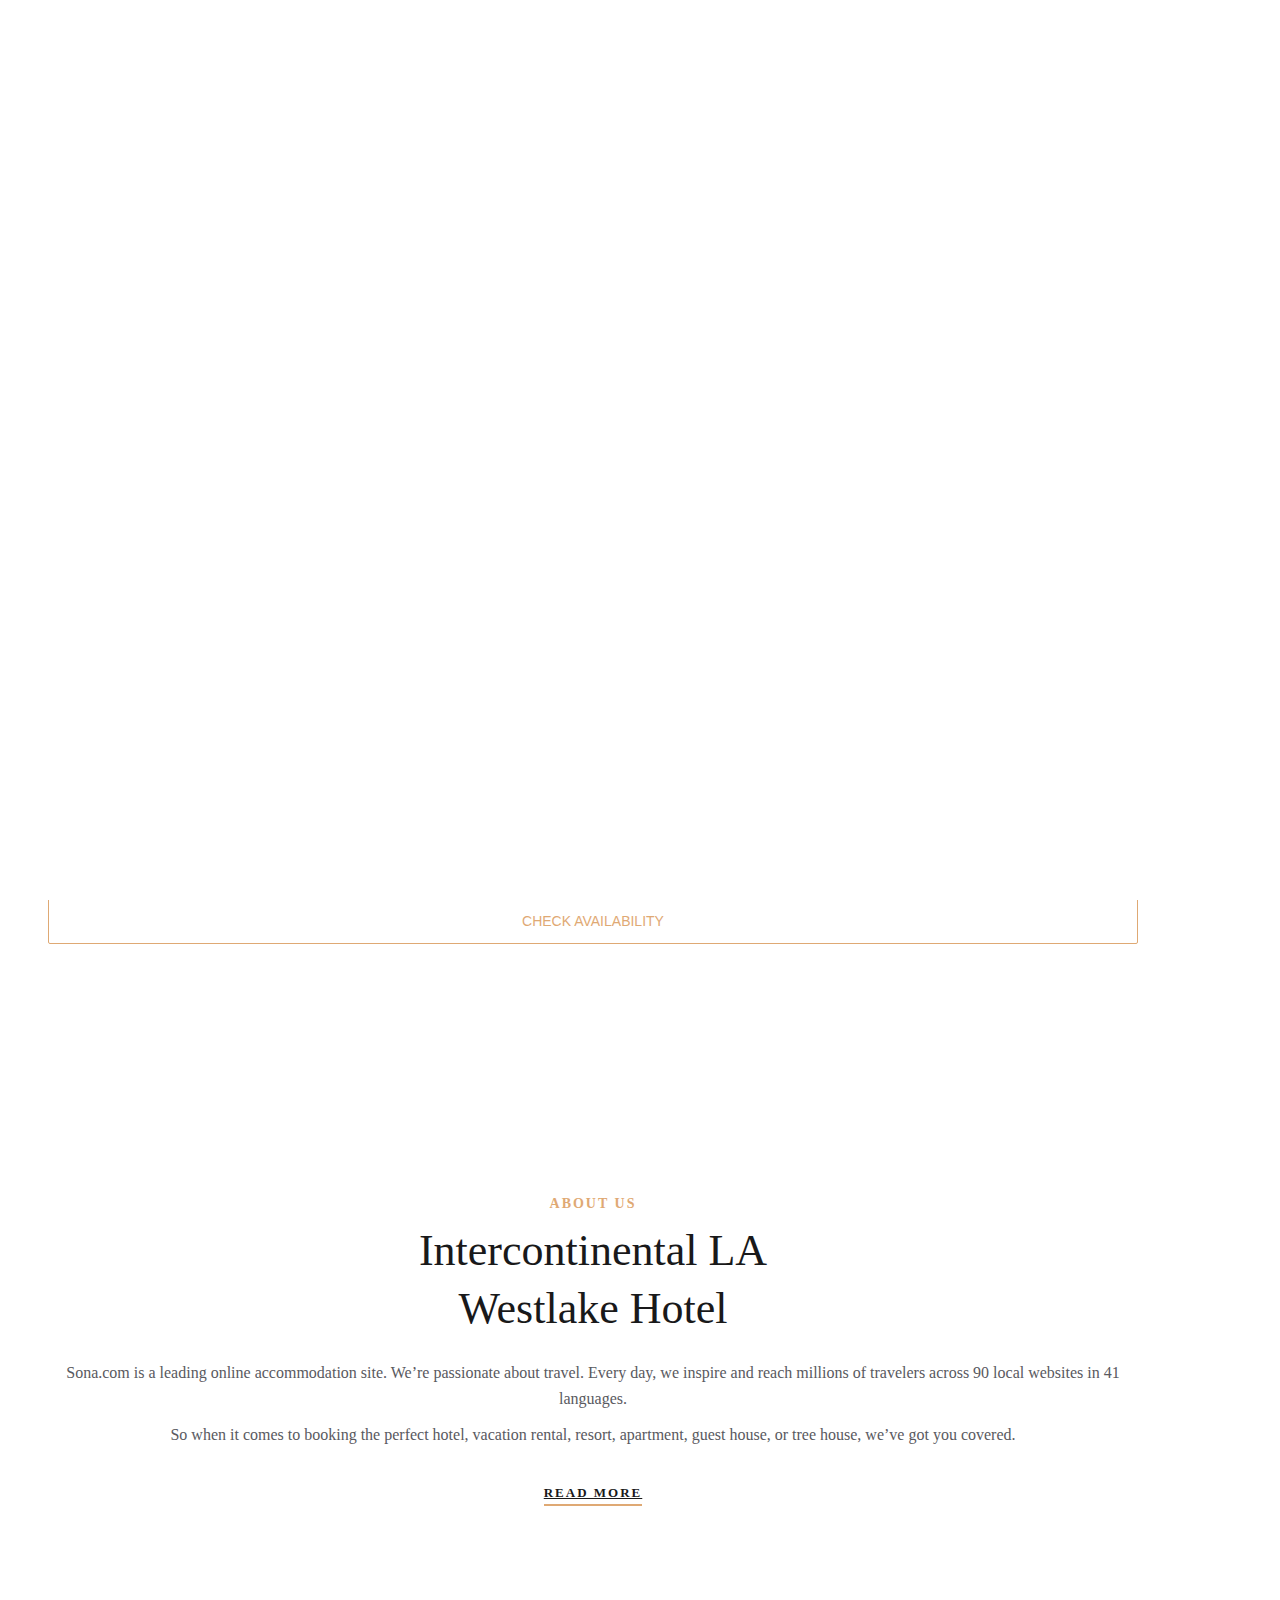
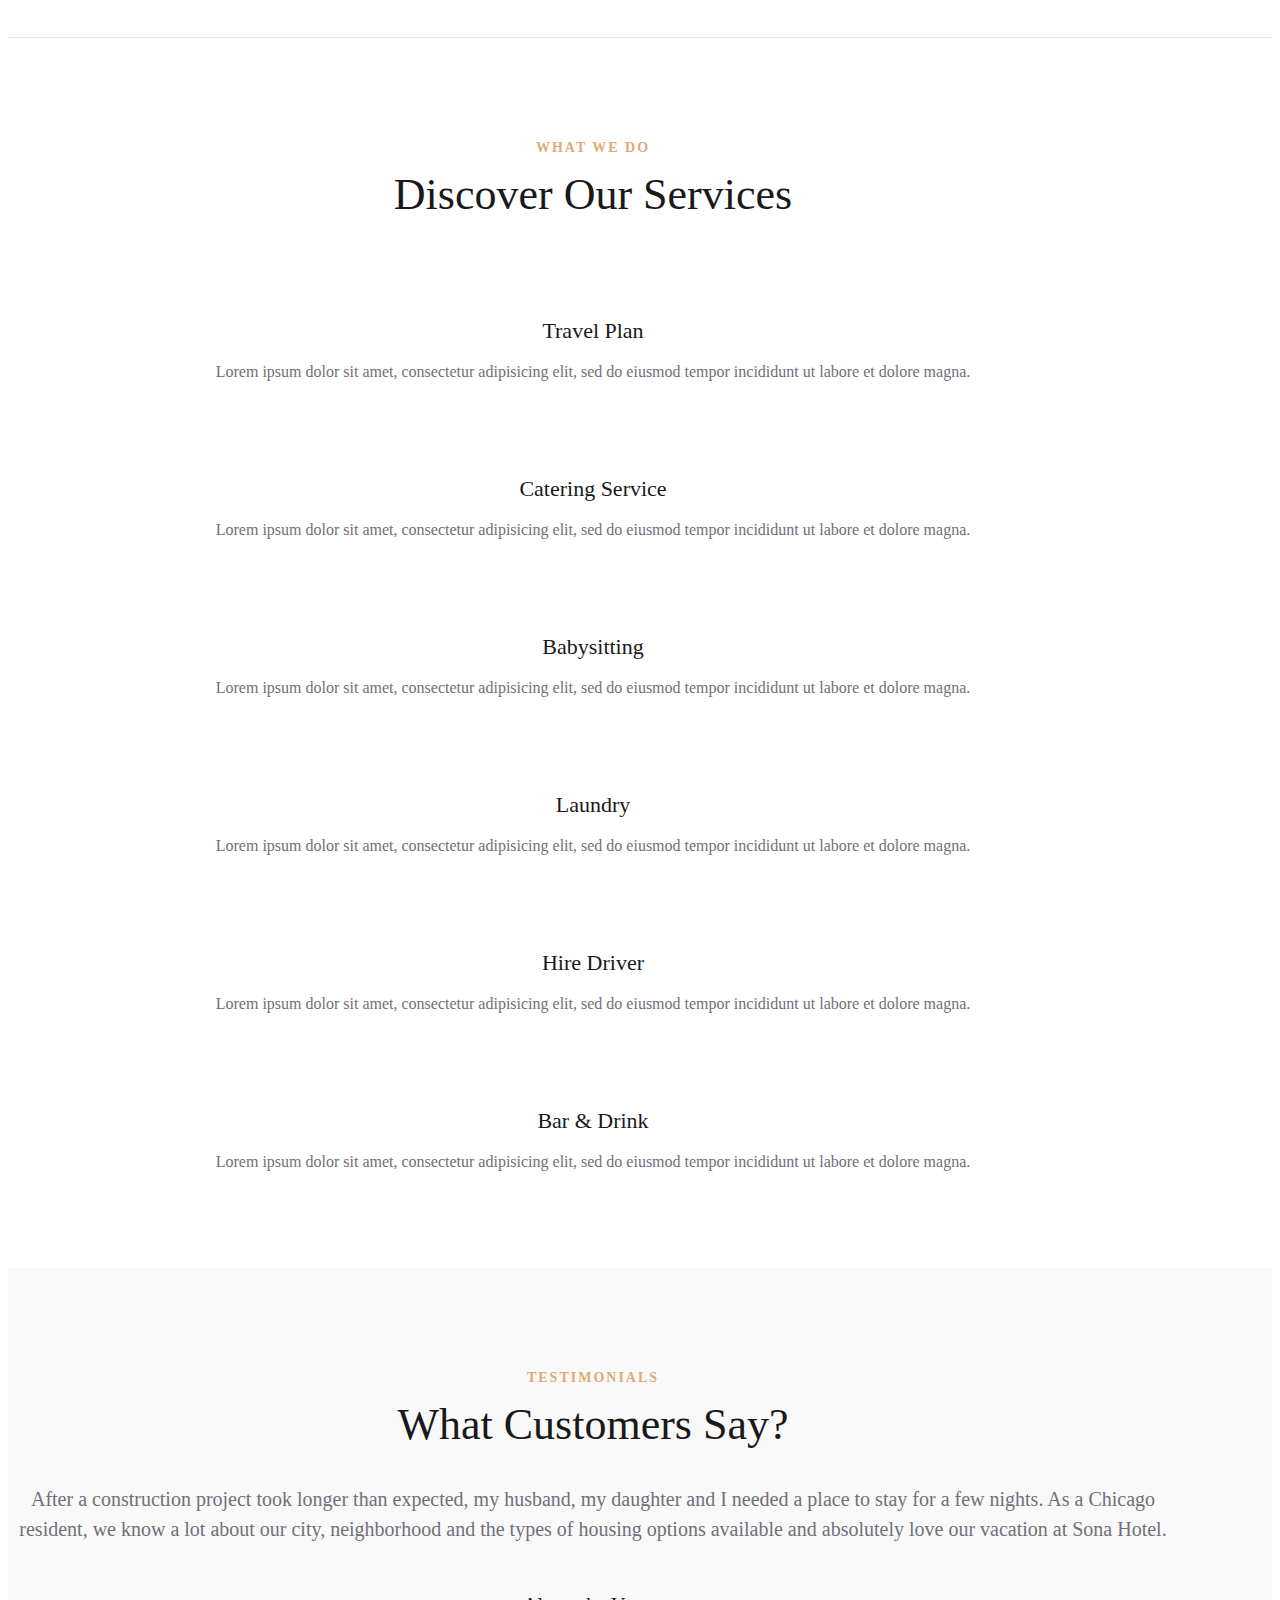
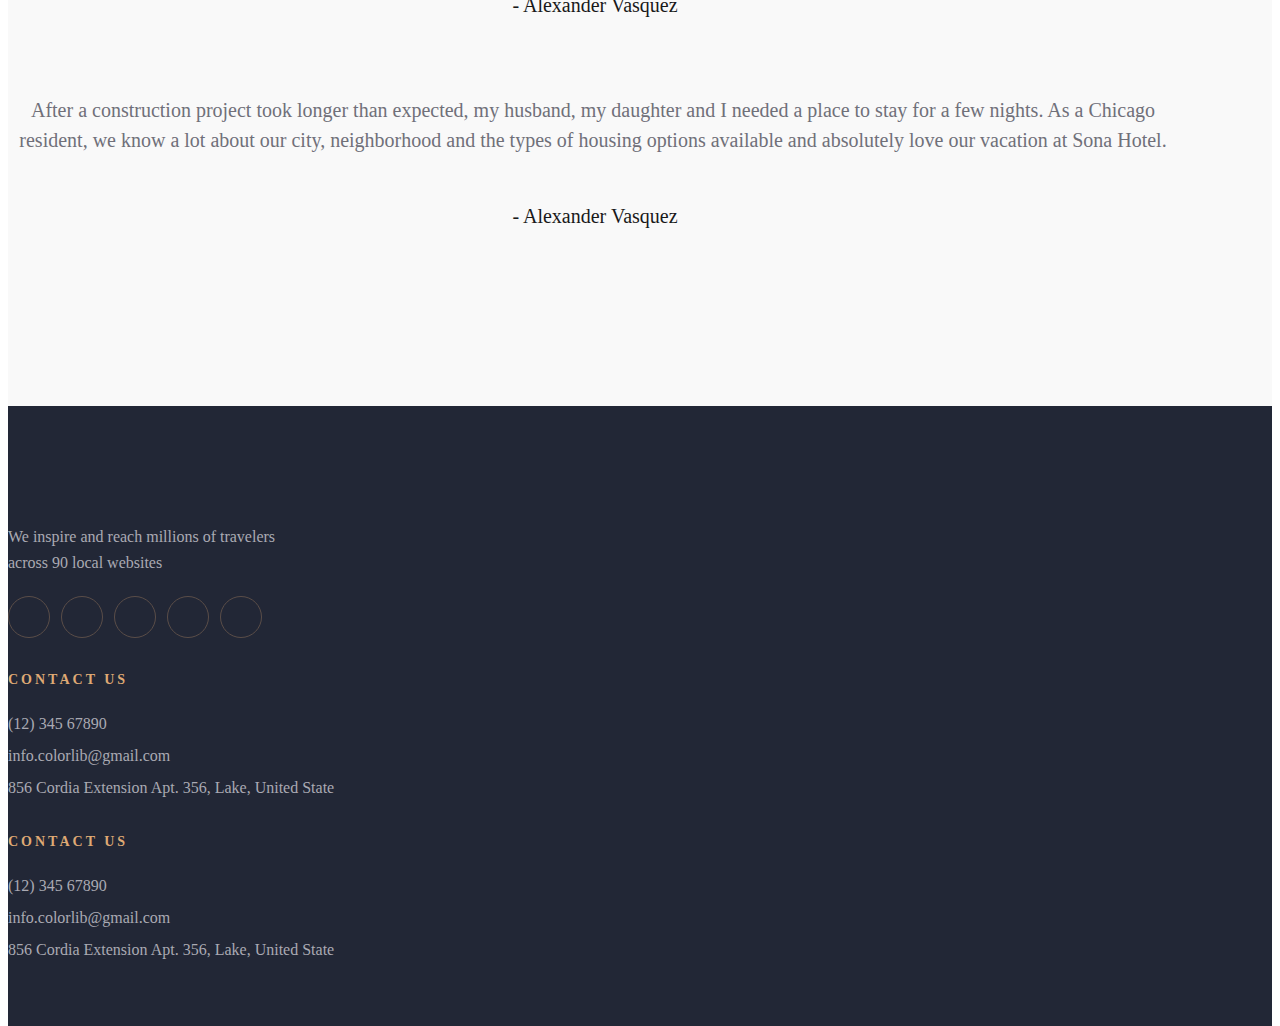
==== index.html @ fc827890 "Avances generales" ====
<!DOCTYPE html>
<html lang="en">

<head>
    <meta charset="UTF-8">
    <meta name="description" content="Sona Template">
    <meta name="keywords" content="Sona, unica, creative, html">
    <meta name="viewport" content="width=device-width, initial-scale=1.0">
    <meta http-equiv="X-UA-Compatible" content="ie=edge">
    <title>Renacer | Hospedaje Holistico</title>

    <!-- Google Font -->
    <link href="https://fonts.googleapis.com/css?family=Lora:400,700&display=swap" rel="stylesheet">
    <link href="https://fonts.googleapis.com/css?family=Cabin:400,500,600,700&display=swap" rel="stylesheet">

    <!-- Css Styles -->
    <link rel="stylesheet" href="css/bootstrap.min.css" type="text/css">
    <link rel="stylesheet" href="css/font-awesome.min.css" type="text/css">
    <link rel="stylesheet" href="css/elegant-icons.css" type="text/css">
    <link rel="stylesheet" href="css/flaticon.css" type="text/css">
    <link rel="stylesheet" href="css/owl.carousel.min.css" type="text/css">
    <link rel="stylesheet" href="css/nice-select.css" type="text/css">
    <link rel="stylesheet" href="css/jquery-ui.min.css" type="text/css">
    <link rel="stylesheet" href="css/magnific-popup.css" type="text/css">
    <link rel="stylesheet" href="css/slicknav.min.css" type="text/css">
    <link rel="stylesheet" href="css/style.css" type="text/css">
</head>

<body>
    <!-- Page Preloder -->
    <div id="preloder">
        <div class="loader"></div>
    </div>

    <!-- Offcanvas Menu Section Begin -->
    <div class="offcanvas-menu-overlay"></div>
    <div class="canvas-open">
        <i class="icon_menu"></i>
    </div>

    <div class="offcanvas-menu-wrapper">
        <nav class="mainmenu mobile-menu">
            <ul>
                <li><a href="./rooms.html">Habitaciones</a>
                    <ul class="dropdown">
                        <li><a href="room-details.html">Tribu 111</a></li>
                        <li><a href="room-details.html">Tandava 222</a></li>
                        <li><a href="room-details.html">Balance 333</a></li>
                        <li><a href="room-details.html">Libertad 444</a></li>
                    </ul>
                </li>
                <li><a href="./actividades.html">Actividades</a></li>
                <li><a href="./preguntas.html">Preguntas Frecuentes</a></li>
                <li><a href="./about-us.html">Sobre Nosotros</a></li>
                <li><a href="./contact.html">Contactanos</a></li>
            </ul>
        </nav>
        <div id="mobile-menu-wrap"></div>
        <div class="top-social">
            <a href="#"><i class="fa fa-facebook"></i></a>
            <a href="#"><i class="fa fa-twitter"></i></a>
            <a href="#"><i class="fa fa-tripadvisor"></i></a>
            <a href="#"><i class="fa fa-instagram"></i></a>
        </div>
    </div>
    <!-- Offcanvas Menu Section End -->

    <!-- Header Section Begin -->
    <header class="header-section">
        <div class="menu-item">
            <div class="container">
                <div class="row">
                    <div class="col-lg-2">
                        <div class="logo">
                            <a href="./index.html">
                                <img src="img/logo.png" alt="">
                            </a>
                        </div>
                    </div>
                    <div class="col-lg-10">
                        <div class="nav-menu">
                            <nav class="mainmenu">
                                <ul>
                                    <li><a href="./rooms.html">Habitaciones</a>
                                        <ul class="dropdown">
                                            <li><a href="room-details.html">Tribu 111</a></li>
                                            <li><a href="room-details.html">Tandava 222</a></li>
                                            <li><a href="room-details.html">Balance 333</a></li>
                                            <li><a href="room-details.html">Libertad 444</a></li>
                                        </ul>
                                    </li>
                                    <li><a href="./actividades.html">Actividades</a></li>
                                    <li><a href="./preguntas.html">Preguntas Frecuentes</a></li>
                                    <li><a href="./about-us.html">Sobre Nosotros</a></li>
                                    <li><a href="./contact.html">Contactanos</a></li>
                                </ul>
                            </nav>
                        </div>
                    </div>
                </div>
            </div>
        </div>
    </header>
    <!-- Header End -->

    <!-- Hero Section Begin -->
    <section class="hero-section">
        <div class="container">
            <div class="row">
                <div class="col-lg-6">
                    <div class="hero-text">
                        <h1>Bienvenidos a Renacer</h1>
                    </div>
                </div>
                <div class="col-xl-4 col-lg-5 offset-xl-2 offset-lg-1">
                    <div class="booking-form">
                        <h3>Booking Your Hotel</h3>
                        <form action="#">
                            <div class="check-date">
                                <label for="date-in">Check In:</label>
                                <input type="text" class="date-input" id="date-in">
                                <i class="icon_calendar"></i>
                            </div>
                            <div class="check-date">
                                <label for="date-out">Check Out:</label>
                                <input type="text" class="date-input" id="date-out">
                                <i class="icon_calendar"></i>
                            </div>
                            <div class="select-option">
                                <label for="guest">Guests:</label>
                                <select id="guest">
                                    <option value="">2 Adults</option>
                                    <option value="">3 Adults</option>
                                </select>
                            </div>
                            <div class="select-option">
                                <label for="room">Room:</label>
                                <select id="room">
                                    <option value="">1 Room</option>
                                    <option value="">2 Room</option>
                                </select>
                            </div>
                            <button type="submit">Check Availability</button>
                        </form>
                    </div>
                </div>
            </div>
        </div>
        <div class="hero-slider owl-carousel">
            <div class="hs-item set-bg" data-setbg="img/hero/hero-1.jpg"></div>
            <div class="hs-item set-bg" data-setbg="img/hero/hero-2.jpg"></div>
            <div class="hs-item set-bg" data-setbg="img/hero/hero-3.jpg"></div>
        </div>
    </section>
    <!-- Hero Section End -->

    <!-- About Us Section Begin -->
    <section class="aboutus-section spad">
        <div class="container">
            <div class="row">
                <div class="col-lg-6">
                    <div class="about-text">
                        <div class="section-title">
                            <span>About Us</span>
                            <h2>Intercontinental LA <br />Westlake Hotel</h2>
                        </div>
                        <p class="f-para">Sona.com is a leading online accommodation site. We’re passionate about
                            travel. Every day, we inspire and reach millions of travelers across 90 local websites in 41
                            languages.</p>
                        <p class="s-para">So when it comes to booking the perfect hotel, vacation rental, resort,
                            apartment, guest house, or tree house, we’ve got you covered.</p>
                        <a href="#" class="primary-btn about-btn">Read More</a>
                    </div>
                </div>
                <div class="col-lg-6">
                    <div class="about-pic">
                        <div class="row">
                            <div class="col-sm-6">
                                <img src="img/about/about-1.jpg" alt="">
                            </div>
                            <div class="col-sm-6">
                                <img src="img/about/about-2.jpg" alt="">
                            </div>
                        </div>
                    </div>
                </div>
            </div>
        </div>
    </section>
    <!-- About Us Section End -->

    <!-- Services Section End -->
    <section class="services-section spad">
        <div class="container">
            <div class="row">
                <div class="col-lg-12">
                    <div class="section-title">
                        <span>What We Do</span>
                        <h2>Discover Our Services</h2>
                    </div>
                </div>
            </div>
            <div class="row">
                <div class="col-lg-4 col-sm-6">
                    <div class="service-item">
                        <i class="flaticon-036-parking"></i>
                        <h4>Travel Plan</h4>
                        <p>Lorem ipsum dolor sit amet, consectetur adipisicing elit, sed do eiusmod tempor incididunt ut
                            labore et dolore magna.</p>
                    </div>
                </div>
                <div class="col-lg-4 col-sm-6">
                    <div class="service-item">
                        <i class="flaticon-033-dinner"></i>
                        <h4>Catering Service</h4>
                        <p>Lorem ipsum dolor sit amet, consectetur adipisicing elit, sed do eiusmod tempor incididunt ut
                            labore et dolore magna.</p>
                    </div>
                </div>
                <div class="col-lg-4 col-sm-6">
                    <div class="service-item">
                        <i class="flaticon-026-bed"></i>
                        <h4>Babysitting</h4>
                        <p>Lorem ipsum dolor sit amet, consectetur adipisicing elit, sed do eiusmod tempor incididunt ut
                            labore et dolore magna.</p>
                    </div>
                </div>
                <div class="col-lg-4 col-sm-6">
                    <div class="service-item">
                        <i class="flaticon-024-towel"></i>
                        <h4>Laundry</h4>
                        <p>Lorem ipsum dolor sit amet, consectetur adipisicing elit, sed do eiusmod tempor incididunt ut
                            labore et dolore magna.</p>
                    </div>
                </div>
                <div class="col-lg-4 col-sm-6">
                    <div class="service-item">
                        <i class="flaticon-044-clock-1"></i>
                        <h4>Hire Driver</h4>
                        <p>Lorem ipsum dolor sit amet, consectetur adipisicing elit, sed do eiusmod tempor incididunt ut
                            labore et dolore magna.</p>
                    </div>
                </div>
                <div class="col-lg-4 col-sm-6">
                    <div class="service-item">
                        <i class="flaticon-012-cocktail"></i>
                        <h4>Bar & Drink</h4>
                        <p>Lorem ipsum dolor sit amet, consectetur adipisicing elit, sed do eiusmod tempor incididunt ut
                            labore et dolore magna.</p>
                    </div>
                </div>
            </div>
        </div>
    </section>
    <!-- Services Section End -->

    <!-- Testimonial Section Begin -->
    <section class="testimonial-section spad">
        <div class="container">
            <div class="row">
                <div class="col-lg-12">
                    <div class="section-title">
                        <span>Testimonials</span>
                        <h2>What Customers Say?</h2>
                    </div>
                </div>
            </div>
            <div class="row">
                <div class="col-lg-8 offset-lg-2">
                    <div class="testimonial-slider owl-carousel">
                        <div class="ts-item">
                            <p>After a construction project took longer than expected, my husband, my daughter and I
                                needed a place to stay for a few nights. As a Chicago resident, we know a lot about our
                                city, neighborhood and the types of housing options available and absolutely love our
                                vacation at Sona Hotel.</p>
                            <div class="ti-author">
                                <div class="rating">
                                    <i class="icon_star"></i>
                                    <i class="icon_star"></i>
                                    <i class="icon_star"></i>
                                    <i class="icon_star"></i>
                                    <i class="icon_star-half_alt"></i>
                                </div>
                                <h5> - Alexander Vasquez</h5>
                            </div>
                            <img src="img/testimonial-logo.png" alt="">
                        </div>
                        <div class="ts-item">
                            <p>After a construction project took longer than expected, my husband, my daughter and I
                                needed a place to stay for a few nights. As a Chicago resident, we know a lot about our
                                city, neighborhood and the types of housing options available and absolutely love our
                                vacation at Sona Hotel.</p>
                            <div class="ti-author">
                                <div class="rating">
                                    <i class="icon_star"></i>
                                    <i class="icon_star"></i>
                                    <i class="icon_star"></i>
                                    <i class="icon_star"></i>
                                    <i class="icon_star-half_alt"></i>
                                </div>
                                <h5> - Alexander Vasquez</h5>
                            </div>
                            <img src="img/testimonial-logo.png" alt="">
                        </div>
                    </div>
                </div>
            </div>
        </div>
    </section>
    <!-- Testimonial Section End -->

    <!-- Footer Section Begin -->
    <footer class="footer-section">
        <div class="container">
            <div class="footer-text">
                <div class="row">
                    <div class="col-lg-4">
                        <div class="ft-about">
                            <div class="logo">
                                <a href="#">
                                    <img src="img/footer-logo.png" alt="">
                                </a>
                            </div>
                            <p>We inspire and reach millions of travelers<br /> across 90 local websites</p>
                            <div class="fa-social">
                                <a href="#"><i class="fa fa-facebook"></i></a>
                                <a href="#"><i class="fa fa-twitter"></i></a>
                                <a href="#"><i class="fa fa-tripadvisor"></i></a>
                                <a href="#"><i class="fa fa-instagram"></i></a>
                                <a href="#"><i class="fa fa-youtube-play"></i></a>
                            </div>
                        </div>
                    </div>
                    <div class="col-lg-3 offset-lg-1">
                        <div class="ft-contact">
                            <h6>Contact Us</h6>
                            <ul>
                                <li>(12) 345 67890</li>
                                <li>info.colorlib@gmail.com</li>
                                <li>856 Cordia Extension Apt. 356, Lake, United State</li>
                            </ul>
                        </div>
                    </div>
                    <div class="col-lg-3 offset-lg-1">
                        <div class="ft-contact">
                            <h6>Contact Us</h6>
                            <ul>
                                <li>(12) 345 67890</li>
                                <li>info.colorlib@gmail.com</li>
                                <li>856 Cordia Extension Apt. 356, Lake, United State</li>
                            </ul>
                        </div>
                    </div>
                </div>
            </div>
        </div>
    </footer>
    <!-- Footer Section End -->

    <!-- Search model Begin -->
    <div class="search-model">
        <div class="h-100 d-flex align-items-center justify-content-center">
            <div class="search-close-switch"><i class="icon_close"></i></div>
            <form class="search-model-form">
                <input type="text" id="search-input" placeholder="Search here.....">
            </form>
        </div>
    </div>
    <!-- Search model end -->

    <!-- Js Plugins -->
    <script src="js/jquery-3.3.1.min.js"></script>
    <script src="js/bootstrap.min.js"></script>
    <script src="js/jquery.magnific-popup.min.js"></script>
    <script src="js/jquery.nice-select.min.js"></script>
    <script src="js/jquery-ui.min.js"></script>
    <script src="js/jquery.slicknav.js"></script>
    <script src="js/owl.carousel.min.js"></script>
    <script src="js/main.js"></script>
</body>
---- css/nice-select.css ----
.nice-select {
  -webkit-tap-highlight-color: transparent;
  background-color: #fff;
  border-radius: 5px;
  border: solid 1px #e8e8e8;
  box-sizing: border-box;
  clear: both;
  cursor: pointer;
  display: block;
  float: left;
	font-family: "Libre Baskerville", serif;
	font-style: normal; 
  font-size: 14px;
  font-weight: normal;
  height: 42px;
  line-height: 40px;
  outline: none;
  padding-left: 18px;
  padding-right: 30px;
  position: relative;
  text-align: left !important;
  -webkit-transition: all 0.2s ease-in-out;
  transition: all 0.2s ease-in-out;
  -webkit-user-select: none;
     -moz-user-select: none;
      -ms-user-select: none;
          user-select: none;
  white-space: nowrap;
  width: auto; }
  .nice-select:hover {
    border-color: #dbdbdb; }
  .nice-select:active, .nice-select.open, .nice-select:focus {
    border-color: #999; }
  .nice-select:after {
    border-bottom: 2px solid #999;
    border-right: 2px solid #999;
    content: '';
    display: block;
    height: 5px;
    margin-top: -4px;
    pointer-events: none;
    position: absolute;
    right: 12px;
    top: 50%;
    -webkit-transform-origin: 66% 66%;
        -ms-transform-origin: 66% 66%;
            transform-origin: 66% 66%;
    -webkit-transform: rotate(45deg);
        -ms-transform: rotate(45deg);
            transform: rotate(45deg);
    -webkit-transition: all 0.15s ease-in-out;
    transition: all 0.15s ease-in-out;
    width: 5px; }
  .nice-select.open:after {
    -webkit-transform: rotate(-135deg);
        -ms-transform: rotate(-135deg);
            transform: rotate(-135deg); }
  .nice-select.open .list {
    opacity: 1;
    pointer-events: auto;
    -webkit-transform: scale(1) translateY(0);
        -ms-transform: scale(1) translateY(0);
            transform: scale(1) translateY(0); }
  .nice-select.disabled {
    border-color: #ededed;
    color: #999;
    pointer-events: none; }
    .nice-select.disabled:after {
      border-color: #cccccc; }
  .nice-select.wide {
    width: 100%; }
    .nice-select.wide .list {
      left: 0 !important;
      right: 0 !important; }
  .nice-select.right {
    float: right; }
    .nice-select.right .list {
      left: auto;
      right: 0; }
  .nice-select.small {
    font-size: 12px;
    height: 36px;
    line-height: 34px; }
    .nice-select.small:after {
      height: 4px;
      width: 4px; }
    .nice-select.small .option {
      line-height: 34px;
      min-height: 34px; }
  .nice-select .list {
    background-color: #fff;
    border-radius: 5px;
    box-shadow: 0 0 0 1px rgba(68, 68, 68, 0.11);
    box-sizing: border-box;
    margin-top: 4px;
    opacity: 0;
    overflow: hidden;
    padding: 0;
    pointer-events: none;
    position: absolute;
    top: 100%;
    left: 0;
    -webkit-transform-origin: 50% 0;
        -ms-transform-origin: 50% 0;
            transform-origin: 50% 0;
    -webkit-transform: scale(0.75) translateY(-21px);
        -ms-transform: scale(0.75) translateY(-21px);
            transform: scale(0.75) translateY(-21px);
    -webkit-transition: all 0.2s cubic-bezier(0.5, 0, 0, 1.25), opacity 0.15s ease-out;
    transition: all 0.2s cubic-bezier(0.5, 0, 0, 1.25), opacity 0.15s ease-out;
    z-index: 9; }
    .nice-select .list:hover .option:not(:hover) {
      background-color: transparent !important; }
  .nice-select .option {
    cursor: pointer;
    font-weight: 400;
    line-height: 40px;
    list-style: none;
    min-height: 40px;
    outline: none;
    padding-left: 18px;
    padding-right: 29px;
    text-align: left;
    -webkit-transition: all 0.2s;
    transition: all 0.2s; }
    .nice-select .option:hover, .nice-select .option.focus, .nice-select .option.selected.focus {
      background-color: #f6f6f6; }
    .nice-select .option.selected {
      font-weight: bold; }
    .nice-select .option.disabled {
      background-color: transparent;
      color: #999;
      cursor: default; }

.no-csspointerevents .nice-select .list {
  display: none; }

.no-csspointerevents .nice-select.open .list {
  display: block; }
---- css/style.css ----
/******************************************************************
  Template Name: Sona
  Description: Sona Hotel Html Template
  Author: Colorlib
  Author URI: https://colorlib.com
  Version: 1.0
  Created: Colorlib
******************************************************************/

/*------------------------------------------------------------------
[Table of contents]

1.  Template default CSS
	1.1	Variables
	1.2	Mixins
	1.3	Flexbox
	1.4	Reset
2.  Helper Css
3.  Header Section
4.  Hero Section
5.  About Section
6.  Services Section
7.  Testimonial Section
8.  Blog Section
9.  Contact
10.  Footer Style

-------------------------------------------------------------------*/

/*----------------------------------------*/

/* Template default CSS
/*----------------------------------------*/

html, body {
	height: 100%;
	font-family: "Libre Baskerville", serif;
	font-style: normal;
	/*background-color: #e5d1b7;*/
}

h1, h2, h3, h4, h5, h6 {
	margin: 0;
	color: #111111;
	font-weight: 400;
	font-family: "Libre Baskerville", serif;
	font-style: normal;
}
h1 {
	font-size: 70px;
}
h2 {
	font-size: 36px;
}
h3 {
	font-size: 30px;
}
h4 {
	font-size: 24px;
}
h5 {
	font-size: 18px;
}
h6 {
	font-size: 16px;
}
p {
	font-size: 16px;
	font-family: "Libre Baskerville", serif;
	font-style: normal;
	color: #6b6b6b;
	font-weight: 400;
	line-height: 26px;
	margin: 0 0 15px 0;
}
img {
	max-width: 100%;
}
input:focus, select:focus, button:focus, textarea:focus {
	outline: none;
}
a:hover, a:focus {
	text-decoration: none;
	outline: none;
	color: #fff;
}
ul, ol {
	padding: 0;
	margin: 0;
}
/*---------------------
  Helper CSS
-----------------------*/

.section-title {
	text-align: center;
	margin-bottom: 22px;
}
.section-title span {
	font-size: 14px;
	color: #dfa974;
	font-weight: 700;
	text-transform: uppercase;
	letter-spacing: 2px;
}
.section-title h2 {
	font-size: 44px;
	color: #19191a;
	line-height: 58px;
	margin-top: 10px;
}
.set-bg {
	background-repeat: no-repeat;
	background-size: cover;
	background-position: top center;
}
.spad {
	padding-top: 100px;
	padding-bottom: 100px;
}
.spad-2 {
	padding-top: 50px;
	padding-bottom: 70px;
}
.text-white h1, .text-white h2, .text-white h3, .text-white h4, .text-white h5, .text-white h6, .text-white p, .text-white span, .text-white li, .text-white a {
	color: #fff;
}
/* buttons */

.primary-btn {
	display: inline-block;
	font-size: 13px;
	color: #ffffff;
	text-transform: uppercase;
	letter-spacing: 2px;
	font-weight: 700;
	position: relative;
}
.primary-btn:after {
	position: absolute;
	left: 0;
	bottom: -5px;
	width: 100%;
	height: 2px;
	background: #dfa974;
	content: "";
}
/* Preloder */

#preloder {
	position: fixed;
	width: 100%;
	height: 100%;
	top: 0;
	left: 0;
	z-index: 999999;
	background: #ffffff;
}
.loader {
	width: 40px;
	height: 40px;
	position: absolute;
	top: 50%;
	left: 50%;
	margin-top: -13px;
	margin-left: -13px;
	border-radius: 60px;
	animation: loader 0.8s linear infinite;
	-webkit-animation: loader 0.8s linear infinite;
}
@keyframes loader {
	0% {
		-webkit-transform: rotate(0deg);
		transform: rotate(0deg);
		border: 4px solid #f44336;
		border-left-color: transparent;
	}
	50% {
		-webkit-transform: rotate(180deg);
		transform: rotate(180deg);
		border: 4px solid #673ab7;
		border-left-color: transparent;
	}
	100% {
		-webkit-transform: rotate(360deg);
		transform: rotate(360deg);
		border: 4px solid #f44336;
		border-left-color: transparent;
	}
}
@-webkit-keyframes loader {
	0% {
		-webkit-transform: rotate(0deg);
		border: 4px solid #f44336;
		border-left-color: transparent;
	}
	50% {
		-webkit-transform: rotate(180deg);
		border: 4px solid #673ab7;
		border-left-color: transparent;
	}
	100% {
		-webkit-transform: rotate(360deg);
		border: 4px solid #f44336;
		border-left-color: transparent;
	}
}
.spacial-controls {
	position: fixed;
	width: 111px;
	height: 91px;
	top: 0;
	right: 0;
	z-index: 999;
}
.spacial-controls .search-switch {
	display: block;
	height: 100%;
	padding-top: 30px;
	background: #323232;
	text-align: center;
	cursor: pointer;
}
.search-model {
	display: none;
	position: fixed;
	width: 100%;
	height: 100%;
	left: 0;
	top: 0;
	background: #000;
	z-index: 99999;
}
.search-model-form {
	padding: 0 15px;
}
.search-model-form input {
	width: 500px;
	font-size: 40px;
	border: none;
	border-bottom: 2px solid #333;
	background: none;
	color: #999;
}
.search-close-switch {
	position: absolute;
	width: 50px;
	height: 50px;
	background: #333;
	color: #fff;
	text-align: center;
	border-radius: 50%;
	font-size: 28px;
	line-height: 28px;
	top: 30px;
	cursor: pointer;
	display: -webkit-box;
	display: -ms-flexbox;
	display: flex;
	-webkit-box-align: center;
	-ms-flex-align: center;
	align-items: center;
	-webkit-box-pack: center;
	-ms-flex-pack: center;
	justify-content: center;
}
/*---------------------
  Header
-----------------------*/

.header-section.header-normal .menu-item {
	-webkit-box-shadow: 0px 12px 15px rgba(36, 11, 12, 0.05);
	box-shadow: 0px 12px 15px rgba(36, 11, 12, 0.05);
}
.top-nav {
	border-bottom: 1px solid #e5e5e5;
}
.top-nav .tn-left li {
	list-style: none;
	display: inline-block;
	font-size: 16px;
	color: #19191a;
	font-weight: 500;
	padding: 14px 0 12px;
	margin-right: 64px;
	position: relative;
}
.top-nav .tn-left li:after {
	position: absolute;
	right: -32px;
	top: 0;
	width: 1px;
	height: 100%;
	background: #e5e5e5;
	content: "";
}
.top-nav .tn-left li:last-child {
	margin-right: 0;
}
.top-nav .tn-left li:last-child:after {
	display: none;
}
.top-nav .tn-left li i {
	color: #dfa974;
	margin-right: 4px;
}
.top-nav .tn-right {
	text-align: right;
}
.top-nav .tn-right .top-social {
	display: inline-block;
	margin-right: 35px;
	padding: 13px 0;
}
.top-nav .tn-right .top-social a {
	display: inline-block;
	font-size: 16px;
	color: #19191a;
	margin-left: 15px;
}
.top-nav .tn-right .bk-btn {
	display: inline-block;
	font-size: 13px;
	font-weight: 700;
	padding: 16px 28px 15px;
	background: #dfa974;
	color: #ffffff;
	text-transform: uppercase;
	letter-spacing: 2px;
}
.top-nav .tn-right .language-option {
	display: inline-block;
	margin-left: 30px;
	cursor: pointer;
	padding: 13px 0px 11px;
	position: relative;
}
.top-nav .tn-right .language-option:hover .flag-dropdown {
	top: 40px;
	opacity: 1;
	visibility: visible;
}
.top-nav .tn-right .language-option img {
	height: 26px;
	width: 26px;
	border-radius: 50%;
	margin-right: 10px;
}
.top-nav .tn-right .language-option span {
	font-size: 16px;
	color: #19191a;
	text-transform: uppercase;
	font-weight: 500;
}
.top-nav .tn-right .language-option .flag-dropdown {
	position: absolute;
	left: 0;
	top: 60px;
	width: 100px;
	background: #ffffff;
	display: block;
	padding: 10px 15px;
	-webkit-box-shadow: 0px 9px 10px rgba(25, 25, 26, 0.2);
	box-shadow: 0px 9px 10px rgba(25, 25, 26, 0.2);
	opacity: 0;
	visibility: hidden;
	-webkit-transition: all 0.3s;
	-o-transition: all 0.3s;
	transition: all 0.3s;
	z-index: 99;
}
.top-nav .tn-right .language-option .flag-dropdown ul li {
	list-style: none;
	text-align: left;
}
.top-nav .tn-right .language-option .flag-dropdown ul li a {
	font-size: 14px;
	text-transform: uppercase;
	font-weight: 500;
	color: #19191a;
	-webkit-transition: all 0.3s;
	-o-transition: all 0.3s;
	transition: all 0.3s;
}
.top-nav .tn-right .language-option .flag-dropdown ul li a:hover {
	color: #dfa974;
}
.menu-item {
	position: relative;
	z-index: 9;
}
.menu-item .logo {
	padding: 25px 0;
}
.menu-item .logo a {
	display: inline-block;
}
.menu-item .nav-menu {
	text-align: right;
}
.menu-item .nav-menu .mainmenu {
	display: inline-block;
}
.menu-item .nav-menu .mainmenu li {
	list-style: none;
	display: inline-block;
	position: relative;
	z-index: 1;
}
.menu-item .nav-menu .mainmenu li.active a:after {
	opacity: 1;
}
.menu-item .nav-menu .mainmenu li:hover>a:after {
	opacity: 1;
}
.menu-item .nav-menu .mainmenu li:hover .dropdown {
	top: 77px;
	opacity: 1;
	visibility: visible;
}
.menu-item .nav-menu .mainmenu li a {
	font-size: 16px;
	color: #19191a;
	margin-right: 42px;
	font-weight: 500;
	display: inline-block;
	padding: 27px 0;
	position: relative;
	-webkit-transition: all 0.3s;
	-o-transition: all 0.3s;
	transition: all 0.3s;
}
.menu-item .nav-menu .mainmenu li a:after {
	position: absolute;
	left: 0;
	top: 52px;
	width: 100%;
	height: 2px;
	background: #dfa974;
	content: "";
	opacity: 0;
	-webkit-transition: all 0.3s;
	-o-transition: all 0.3s;
	transition: all 0.3s;
}
.menu-item .nav-menu .mainmenu li .dropdown {
	position: absolute;
	left: 0;
	top: 97px;
	width: 180px;
	background: #ffffff;
	z-index: 9;
	opacity: 0;
	visibility: hidden;
	-webkit-transition: all 0.3s;
	-o-transition: all 0.3s;
	transition: all 0.3s;
	-webkit-box-shadow: 0px 9px 15px rgba(25, 25, 26, 0.05);
	box-shadow: 0px 9px 15px rgba(25, 25, 26, 0.05);
}
.menu-item .nav-menu .mainmenu li .dropdown li {
	list-style: none;
	display: block;
}
.menu-item .nav-menu .mainmenu li .dropdown li a {
	font-size: 16px;
	color: #19191a;
	display: block;
	text-align: left;
	padding: 8px 15px;
	-webkit-transition: all 0.3s;
	-o-transition: all 0.3s;
	transition: all 0.3s;
}
.menu-item .nav-menu .mainmenu li .dropdown li a:hover {
	color: #dfa974;
}
.menu-item .nav-menu .mainmenu li .dropdown li a:after {
	display: none;
}
.menu-item .nav-menu .nav-right {
	display: inline-block;
	margin-left: 43px;
	padding: 27px 0px;
}
.menu-item .nav-menu .nav-right i {
	font-size: 16px;
	color: #19191a;
	cursor: pointer;
}
.canvas-open {
	display: none;
}
.offcanvas-menu-wrapper {
	display: none;
}
/*---------------------
  Hero
-----------------------*/

.hero-section {
	position: relative;
	padding-top: 60px;
	padding-bottom: 100px;
}
.hero-section .container {
	position: relative;
	z-index: 5;
}
.hero-text {
	padding-top: 145px;
}
.hero-text h1 {
	font-size: 80px;
	line-height: 90px;
	color: #ffffff;
	margin-bottom: 16px;
}
.hero-text p {
	font-size: 18px;
	color: #ffffff;
	line-height: 28px;
	margin-bottom: 35px;
}
.booking-form {
	background: #ffffff;
	padding: 44px 40px 50px 40px;
	border-radius: 4px;
}
.booking-form h3 {
	color: #19191a;
	margin-bottom: 36px;
}
.booking-form form .check-date {
	position: relative;
	margin-bottom: 15px;
}
.booking-form form .check-date label {
	font-size: 14px;
	color: #707079;
	display: block;
	margin-bottom: 10px;
}
.booking-form form .check-date input {
	width: 100%;
	height: 50px;
	border: 1px solid #ebebeb;
	border-radius: 2px;
	font-size: 16px;
	color: #19191a;
	text-transform: uppercase;
	font-weight: 500;
	padding-left: 20px;
}
.booking-form form .check-date i {
	color: #dfa974;
	position: absolute;
	right: 18px;
	bottom: 17px;
}
.booking-form form .select-option {
	margin-bottom: 15px;
}
.booking-form form .select-option label {
	font-size: 14px;
	color: #707079;
	display: block;
	margin-bottom: 10px;
}
.booking-form form .select-option .nice-select {
	border-radius: 2px;
	border: 1px solid #ebebeb;
	height: 50px;
	line-height: 50px;
	outline: none;
	padding-left: 20px;
	width: 100%;
	float: none;
}
.booking-form form .select-option .nice-select:after {
	border-bottom: 2px solid #dfa974;
	border-right: 2px solid #dfa974;
	height: 10px;
	margin-top: 0;
	right: 20px;
	width: 10px;
	top: 36%;
}
.booking-form form .select-option .nice-select span {
	font-size: 16px;
	color: #19191a;
	text-transform: uppercase;
	font-weight: 500;
}
.booking-form form .select-option .nice-select .list {
	margin-top: 0;
	width: 100%;
}
.booking-form form button {
	display: block;
	font-size: 14px;
	text-transform: uppercase;
	border: 1px solid #dfa974;
	border-radius: 2px;
	color: #dfa974;
	font-weight: 500;
	background: transparent;
	width: 100%;
	height: 46px;
	margin-top: 30px;
}
.hero-slider {
	position: absolute;
	width: 100%;
	height: 100%;
	left: 0;
	top: 0;
}
.hero-slider.owl-carousel .owl-dots {
	position: absolute;
	left: 0;
	bottom: 23px;
	width: 100%;
	text-align: center;
}
.hero-slider.owl-carousel .owl-dots button {
	height: 6px;
	width: 6px;
	background: #ffffff;
	opacity: 0.5;
	border-radius: 50%;
	margin-right: 10px;
	-webkit-transition: all 0.3s;
	-o-transition: all 0.3s;
	transition: all 0.3s;
}
.hero-slider.owl-carousel .owl-dots button.active {
	width: 30px;
	border-radius: 50px;
	opacity: 1;
}
.hero-slider.owl-carousel .owl-dots button:last-child {
	margin-right: 0;
}
.hero-slider .owl-stage-outer, .hero-slider .owl-stage, .hero-slider .owl-item, .hero-slider .hs-item {
	height: 100%;
}
/*---------------------
  About US
-----------------------*/

.about-text {
	text-align: center;
	padding: 0 35px;
}
.about-text p {
	color: #595960;
	font-weight: 500;
}
.about-text p.f-para {
	margin-bottom: 10px;
}
.about-text p.s-para {
	margin-bottom: 35px;
}
.about-text .about-btn {
	color: #19191a;
}
.about-pic img {
	min-width: 100%;
}
/*---------------------
  Service Section
-----------------------*/

.services-section {
	padding-bottom: 60px;
	border-top: 1px solid #e5e5e5;
}
.services-section .section-title {
	margin-bottom: 36px;
}
.service-item {
	text-align: center;
	padding: 30px 35px 18px;
	-webkit-transition: all 0.3s;
	-o-transition: all 0.3s;
	transition: all 0.3s;
}
.service-item:hover {
	background: #dfa974;
}
.service-item:hover i {
	color: #ffffff;
}
.service-item:hover h4 {
	color: #ffffff;
}
.service-item:hover p {
	color: #ffffff;
}
.service-item i {
	display: inline-block;
	color: #dfa974;
	-webkit-transition: all 0.3s;
	-o-transition: all 0.3s;
	transition: all 0.3s;
}
.service-item h4 {
	color: #19191a;
	font-size: 22px;
	margin-bottom: 15px;
	margin-top: 10px;
	-webkit-transition: all 0.3s;
	-o-transition: all 0.3s;
	transition: all 0.3s;
}
.service-item p {
	color: #707079;
	-webkit-transition: all 0.3s;
	-o-transition: all 0.3s;
	transition: all 0.3s;
}
/*------------------------
  Home Page Room Section 
-------------------------*/

.hp-room-items {
	margin-left: -15px;
	margin-right: -15px;
	overflow: hidden;
}
.hp-room-items .hp-room-item {
	height: 600px;
	margin-right: -15px;
	position: relative;
	overflow: hidden;
}
.hp-room-items .hp-room-item:hover .hr-text {
	bottom: 135px;
}
.hp-room-items .hp-room-item:hover .hr-text h2 {
	margin-bottom: 30px;
}
.hp-room-items .hp-room-item .hr-text {
	position: absolute;
	left: 45px;
	right: 25px;
	bottom: -250px;
	-webkit-transition: all 0.5s;
	-o-transition: all 0.5s;
	transition: all 0.5s;
}
.hp-room-items .hp-room-item .hr-text h3 {
	color: #ffffff;
	margin-bottom: 15px;
}
.hp-room-items .hp-room-item .hr-text h2 {
	color: #dfa974;
	font-weight: 700;
	margin-bottom: 50px;
	-webkit-transition: all 0.2s;
	-o-transition: all 0.2s;
	transition: all 0.2s;
}
.hp-room-items .hp-room-item .hr-text h2 span {
	font-family: "Libre Baskerville", serif;
	font-style: normal;
	font-size: 16px;
	font-weight: 400;
	color: #ffffff;
}
.hp-room-items .hp-room-item .hr-text table {
	margin-bottom: 30px;
}
.hp-room-items .hp-room-item .hr-text table tbody tr td {
	font-size: 16px;
	color: #ffffff;
	line-height: 36px;
}
.hp-room-items .hp-room-item .hr-text table tbody tr td.r-o {
	width: 120px;
}
.hp-room-items .hp-room-item .hr-text .primary-btn:after {
	background: #ffffff;
}
/*---------------------
  Testimonial Slider
-----------------------*/

.testimonial-section {
	background: #f9f9f9;
}
.testimonial-section .section-title {
	margin-bottom: 30px;
}
.testimonial-slider.owl-carousel .owl-item img {
	width: auto;
	margin: 0 auto;
}
.testimonial-slider.owl-carousel .owl-nav button {
	height: 44px;
	width: 44px;
	border: 1px solid #ebebeb;
	font-size: 24px;
	color: #707079;
	background: #ffffff;
	line-height: 48px;
	text-align: center;
	border-radius: 50%;
	position: absolute;
	left: -190px;
	top: 50%;
	-webkit-transform: translateY(-6px);
	-ms-transform: translateY(-6px);
	transform: translateY(-6px);
	-webkit-transition: all 0.3s;
	-o-transition: all 0.3s;
	transition: all 0.3s;
}
.testimonial-slider.owl-carousel .owl-nav button:hover {
	border-color: #19191a;
	color: #19191a;
}
.testimonial-slider.owl-carousel .owl-nav button.owl-next {
	left: auto;
	right: -190px;
}
.testimonial-slider .ts-item {
	text-align: center;
}
.testimonial-slider .ts-item p {
	font-size: 20px;
	color: #707079;
	line-height: 30px;
	margin-bottom: 50px;
}
.testimonial-slider .ts-item .ti-author {
	margin-bottom: 60px;
}
.testimonial-slider .ts-item .ti-author .rating {
	display: inline-block;
}
.testimonial-slider .ts-item .ti-author .rating i {
	color: #f5b917;
	font-size: 16px;
}
.testimonial-slider .ts-item .ti-author h5 {
	font-size: 20px;
	color: #19191a;
	display: inline-block;
}
/*---------------------
  Blog and Event
-----------------------*/

.blog-section {
	padding-bottom: 70px;
}
.blog-section .section-title {
	margin-bottom: 36px;
}
/*---------------------
  Footer Section
-----------------------*/

.footer-section {
	background: #222736;
}
.footer-section .footer-text {
	padding: 80px 0 30px;
}
.footer-section .footer-text .ft-about {
	margin-bottom: 30px;
}
.footer-section .footer-text .ft-about .logo {
	margin-bottom: 20px;
}
.footer-section .footer-text .ft-about .logo a {
	display: inline-block;
}
.footer-section .footer-text .ft-about p {
	color: #aaaab3;
	margin-bottom: 20px;
}
.footer-section .footer-text .ft-about .fa-social a {
	display: inline-block;
	height: 40px;
	width: 40px;
	font-size: 16px;
	line-height: 40px;
	text-align: center;
	color: #ffffff;
	border: 1px solid #5A4D48;
	border-radius: 50%;
	-webkit-transition: all 0.3s;
	-o-transition: all 0.3s;
	transition: all 0.3s;
	margin-right: 7px;
}
.footer-section .footer-text .ft-about .fa-social a:hover {
	background: #dfa974;
	border-color: #dfa974;
}
.footer-section .footer-text .ft-contact {
	margin-bottom: 30px;
}
.footer-section .footer-text .ft-contact h6 {
	font-size: 14px;
	color: #dfa974;
	text-transform: uppercase;
	font-weight: 700;
	letter-spacing: 3px;
	font-family: "Libre Baskerville", serif;
	font-style: normal;
	margin-bottom: 20px;
}
.footer-section .footer-text .ft-contact ul li {
	font-size: 16px;
	color: #aaaab3;
	line-height: 32px;
	list-style: none;
}
.footer-section .footer-text .ft-newslatter h6 {
	font-size: 14px;
	color: #dfa974;
	text-transform: uppercase;
	font-weight: 700;
	letter-spacing: 3px;
	font-family: "Libre Baskerville", serif;
	font-style: normal;
	margin-bottom: 20px;
}
.footer-section .footer-text .ft-newslatter p {
	color: #aaaab3;
	margin-bottom: 20px;
}
.footer-section .footer-text .ft-newslatter .fn-form {
	position: relative;
}
.footer-section .footer-text .ft-newslatter .fn-form input {
	width: 100%;
	height: 50px;
	border-radius: 2px;
	background: #393D4A;
	border: none;
	padding-left: 20px;
	font-size: 16px;
	color: #707079;
}
.footer-section .footer-text .ft-newslatter .fn-form button {
	position: absolute;
	right: 0;
	top: 0;
	font-size: 16px;
	background: #dfa974;
	color: #ffffff;
	padding: 0 16px;
	height: 50px;
	border: none;
	border-radius: 0 2px 2px 0;
}
.footer-section .copyright-option {
	background: rgba(16, 20, 31, 0.2);
	padding: 20px 0;
}
.footer-section .copyright-option ul li {
	list-style: none;
	display: inline-block;
	margin-right: 34px;
}
.footer-section .copyright-option ul li:last-child {
	margin-right: 0;
}
.footer-section .copyright-option ul li a {
	font-size: 16px;
	color: #aaaab3;
}
.footer-section .copyright-option .co-text {
	font-size: 16px;
	color: #707079;
	text-align: right;
}
/* --------------------------------- Other Pages Styles ----------------------------------- */

/*---------------------
  Breadcrumb Section
-----------------------*/

.breadcrumb-section {
	padding-top: 70px;
	padding-bottom: 80px;
}
.breadcrumb-text {
	text-align: center;
}
.breadcrumb-text h2 {
	font-size: 44px;
	color: #19191a;
	margin-bottom: 12px;
}
.breadcrumb-text .bt-option a {
	display: inline-block;
	font-size: 18px;
	color: #19191a;
	margin-right: 20px;
	position: relative;
	font-weight: 500;
}
.breadcrumb-text .bt-option a:after {
	position: absolute;
	right: -13px;
	top: 1px;
	content: "";
	font-size: 18px;
	font-family: "FontAwesome";
	color: #aaaab3;
	font-style: normal;
}
.breadcrumb-text .bt-option span {
	display: inline-block;
	font-size: 18px;
	color: #aaaab3;
}
/*------------------------
  About Us Page Section
-------------------------*/

.aboutus-page-section {
	padding-top: 0;
	padding-bottom: 70px;
}
.about-page-text {
	margin-bottom: 65px;
}
.about-page-text .ap-title {
	margin-bottom: 30px;
}
.about-page-text .ap-title h2 {
	font-size: 44px;
	color: #19191a;
	margin-bottom: 18px;
}
.about-page-text .ap-title p {
	font-size: 18px;
	color: #707079;
	line-height: 28px;
}
.about-page-text .ap-services li {
	list-style: none;
	font-size: 20px;
	color: #707079;
	line-height: 42px;
}
.about-page-text .ap-services li i {
	color: #dfa974;
	margin-right: 5px;
}
.about-page-services .ap-service-item {
	position: relative;
	height: 420px;
	border-radius: 5px;
	margin-bottom: 30px;
}
.about-page-services .ap-service-item .api-text {
	position: absolute;
	left: 0;
	bottom: 40px;
	width: 100%;
	text-align: center;
}
.about-page-services .ap-service-item .api-text h3 {
	color: #ffffff;
}
/*---------------------
  Video Section
-----------------------*/

.video-section {
	height: 500px;
	padding-top: 140px;
}
.video-section .video-text {
	text-align: center;
}
.video-section .video-text h2 {
	font-size: 48px;
	color: #ffffff;
	margin-bottom: 16px;
}
.video-section .video-text p {
	font-size: 20px;
	color: #ffffff;
	margin-bottom: 40px;
}
.video-section .video-text .play-btn {
	display: inline-block;
}
/*---------------------
  Gallery Section
-----------------------*/

.gallery-section {
	padding-bottom: 80px;
}
.gallery-section .section-title {
	margin-bottom: 38px;
}
.gallery-item {
	position: relative;
	height: 279px;
	margin-bottom: 20px;
	border-radius: 5px;
	position: relative;
	z-index: 1;
}
.gallery-item:hover:after {
	opacity: 1;
}
.gallery-item:hover .gi-text {
	opacity: 1;
}
.gallery-item:after {
	position: absolute;
	left: 0;
	top: 0;
	width: 100%;
	height: 100%;
	background: rgba(25, 25, 26, 0.3);
	content: "";
	z-index: -1;
	border-radius: 5px;
	-webkit-transition: all 0.3s;
	-o-transition: all 0.3s;
	transition: all 0.3s;
	opacity: 0;
}
.gallery-item.large-item {
	height: 576px;
}
.gallery-item .gi-text {
	display: -webkit-box;
	display: -ms-flexbox;
	display: flex;
	-webkit-box-align: center;
	-ms-flex-align: center;
	align-items: center;
	-webkit-box-pack: center;
	-ms-flex-pack: center;
	justify-content: center;
	width: 100%;
	height: 100%;
	-webkit-transition: all 0.3s;
	-o-transition: all 0.3s;
	transition: all 0.3s;
	opacity: 0;
}
.gallery-item .gi-text h3 {
	color: #ffffff;
}
/*---------------------
  Room Section
-----------------------*/

.rooms-section {
	padding-top: 0;
	padding-bottom: 80px;
}
.room-item {
	margin-bottom: 30px;
}
.room-item img {
	min-width: 100%;
}
.room-item .ri-text {
	border: 1px solid #ebebeb;
	border-top: none;
	padding: 24px 24px 30px 28px;
}
.room-item .ri-text h4 {
	color: #19191a;
	margin-bottom: 17px;
}
.room-item .ri-text h3 {
	color: #dfa974;
	font-weight: 700;
	margin-bottom: 14px;
}
.room-item .ri-text h3 span {
	font-family: "Libre Baskerville", serif;
	font-style: normal;
	font-size: 14px;
	font-weight: 400;
	color: #19191a;
}
.room-item .ri-text table {
	margin-bottom: 18px;
}
.room-item .ri-text table tbody tr td {
	font-size: 16px;
	color: #707079;
	line-height: 36px;
}
.room-item .ri-text table tbody tr td.r-o {
	width: 125px;
}
.room-item .ri-text .primary-btn {
	color: #19191a;
}
.room-pagination {
	text-align: center;
	padding-top: 20px;
}
.room-pagination a {
	font-size: 16px;
	color: #707079;
	border: 1px solid #EFD4B9;
	border-radius: 2px;
	padding: 7px 13px 5px;
	margin-right: 7px;
	display: inline-block;
	-webkit-transition: all 0.3s;
	-o-transition: all 0.3s;
	transition: all 0.3s;
}
.room-pagination a:last-child {
	margin-right: 0;
}
.room-pagination a:hover {
	background: #dfa974;
	color: #ffffff;
}
/*-----------------------
  Room Details Section
-------------------------*/

.room-details-section {
	padding-top: 0;
	padding-bottom: 80px;
}
.room-details-item {
	margin-bottom: 50px;
}
.room-details-item img {
	margin-bottom: 40px;
}
.room-details-item .rd-text .rd-title {
	overflow: hidden;
	margin-bottom: 8px;
}
.room-details-item .rd-text .rd-title h3 {
	color: #19191a;
	float: left;
}
.room-details-item .rd-text .rd-title .rdt-right {
	float: right;
	text-align: right;
}
.room-details-item .rd-text .rd-title .rdt-right .rating {
	display: inline-block;
	margin-right: 25px;
	margin-bottom: 10px;
}
.room-details-item .rd-text .rd-title .rdt-right .rating i {
	color: #f5b917;
}
.room-details-item .rd-text .rd-title .rdt-right a {
	display: inline-block;
	color: #ffffff;
	font-size: 13px;
	text-transform: uppercase;
	font-weight: 700;
	background: #dfa974;
	padding: 14px 28px 13px;
}
.room-details-item .rd-text h2 {
	color: #dfa974;
	font-weight: 700;
	margin-bottom: 25px;
}
.room-details-item .rd-text h2 span {
	font-family: "Libre Baskerville", serif;
	font-style: normal;
	font-size: 16px;
	font-weight: 400;
	color: #19191a;
}
.room-details-item .rd-text table {
	margin-bottom: 32px;
}
.room-details-item .rd-text table tbody tr td {
	font-size: 16px;
	color: #19191a;
	line-height: 36px;
}
.room-details-item .rd-text table tbody tr td.r-o {
	width: 120px;
	color: #707079;
}
.room-details-item .rd-text p {
	color: #707079;
}
.room-details-item .rd-text p.f-para {
	margin-bottom: 22px;
}
.rd-reviews {
	padding-top: 55px;
	border-top: 1px solid #e5e5e5;
	margin-bottom: 50px;
}
.rd-reviews h4 {
	color: #19191a;
	letter-spacing: 1px;
	margin-bottom: 45px;
}
.rd-reviews .review-item {
	margin-bottom: 32px;
}
.rd-reviews .review-item .ri-pic {
	float: left;
	margin-right: 30px;
}
.rd-reviews .review-item .ri-pic img {
	height: 70px;
	width: 70px;
	border-radius: 50%;
}
.rd-reviews .review-item .ri-text {
	overflow: hidden;
	position: relative;
	padding-left: 30px;
}
.rd-reviews .review-item .ri-text:before {
	position: absolute;
	left: 0;
	top: 0;
	width: 1px;
	height: 100%;
	background: #e9e9e9;
	content: "";
}
.rd-reviews .review-item .ri-text span {
	font-size: 12px;
	color: #dfa974;
	text-transform: uppercase;
	letter-spacing: 3px;
}
.rd-reviews .review-item .ri-text .rating {
	position: absolute;
	right: 0;
	top: 0;
}
.rd-reviews .review-item .ri-text .rating i {
	color: #f5b917;
}
.rd-reviews .review-item .ri-text h5 {
	color: #19191a;
	margin-top: 4px;
	margin-bottom: 8px;
}
.rd-reviews .review-item .ri-text p {
	color: #707079;
	margin-bottom: 0;
}
.review-add h4 {
	color: #19191a;
	letter-spacing: 1px;
	margin-bottom: 45px;
}
.review-add .ra-form input {
	width: 100%;
	height: 50px;
	border: 1px solid #e5e5e5;
	font-size: 16px;
	color: #aaaab3;
	padding-left: 20px;
	margin-bottom: 25px;
}
.review-add .ra-form input::-webkit-input-placeholder {
	color: #aaaab3;
}
.review-add .ra-form input::-moz-placeholder {
	color: #aaaab3;
}
.review-add .ra-form input:-ms-input-placeholder {
	color: #aaaab3;
}
.review-add .ra-form input::-ms-input-placeholder {
	color: #aaaab3;
}
.review-add .ra-form input::placeholder {
	color: #aaaab3;
}
.review-add .ra-form h5 {
	font-size: 20px;
	color: #19191a;
	margin-bottom: 24px;
	float: left;
	margin-right: 10px;
}
.review-add .ra-form .rating {
	padding-top: 3px;
	display: inline-block;
}
.review-add .ra-form .rating i {
	color: #f5b917;
	font-size: 16px;
}
.review-add .ra-form textarea {
	width: 100%;
	height: 132px;
	border: 1px solid #e5e5e5;
	font-size: 16px;
	color: #aaaab3;
	padding-left: 20px;
	padding-top: 12px;
	margin-bottom: 24px;
	resize: none;
}
.review-add .ra-form textarea::-webkit-input-placeholder {
	color: #aaaab3;
}
.review-add .ra-form textarea::-moz-placeholder {
	color: #aaaab3;
}
.review-add .ra-form textarea:-ms-input-placeholder {
	color: #aaaab3;
}
.review-add .ra-form textarea::-ms-input-placeholder {
	color: #aaaab3;
}
.review-add .ra-form textarea::placeholder {
	color: #aaaab3;
}
.review-add .ra-form button {
	font-size: 13px;
	font-weight: 700;
	text-transform: uppercase;
	color: #ffffff;
	letter-spacing: 2px;
	background: #dfa974;
	border: none;
	padding: 14px 34px 13px;
	display: inline-block;
}
.room-booking {
	padding: 0 30px 0 40px;
}
.room-booking h3 {
	color: #19191a;
	margin-bottom: 30px;
}
.room-booking form .check-date {
	position: relative;
	margin-bottom: 15px;
}
.room-booking form .check-date label {
	font-size: 14px;
	color: #707079;
	display: block;
	margin-bottom: 10px;
}
.room-booking form .check-date input {
	width: 100%;
	height: 50px;
	border: 1px solid #ebebeb;
	border-radius: 2px;
	font-size: 16px;
	color: #19191a;
	text-transform: uppercase;
	font-weight: 500;
	padding-left: 20px;
}
.room-booking form .check-date i {
	color: #dfa974;
	position: absolute;
	right: 18px;
	bottom: 17px;
}
.room-booking form .select-option {
	margin-bottom: 15px;
}
.room-booking form .select-option label {
	font-size: 14px;
	color: #707079;
	display: block;
	margin-bottom: 10px;
}
.room-booking form .select-option .nice-select {
	border-radius: 2px;
	border: 1px solid #ebebeb;
	height: 50px;
	line-height: 50px;
	outline: none;
	padding-left: 20px;
	width: 100%;
	float: none;
}
.room-booking form .select-option .nice-select:after {
	border-bottom: 2px solid #dfa974;
	border-right: 2px solid #dfa974;
	height: 10px;
	margin-top: 0;
	right: 20px;
	width: 10px;
	top: 36%;
}
.room-booking form .select-option .nice-select span {
	font-size: 16px;
	color: #19191a;
	text-transform: uppercase;
	font-weight: 500;
}
.room-booking form .select-option .nice-select .list {
	margin-top: 0;
	width: 100%;
}
.room-booking form button {
	display: block;
	font-size: 14px;
	text-transform: uppercase;
	border: 1px solid #dfa974;
	border-radius: 2px;
	color: #dfa974;
	font-weight: 500;
	background: transparent;
	width: 100%;
	height: 46px;
	margin-top: 30px;
}
/*---------------------
  Blog Section
-----------------------*/

.blog-section.blog-page {
	padding-top: 0;
	padding-bottom: 88px;
}
.blog-item {
	height: 450px;
	position: relative;
	margin-bottom: 30px;
	border-radius: 5px;
}
.blog-item.small-size {
	height: 400px;
}
.blog-item .bi-text {
	position: absolute;
	left: 0;
	bottom: 25px;
	width: 100%;
	padding-left: 30px;
	padding-right: 30px;
}
.blog-item .bi-text .b-tag {
	display: inline-block;
	color: #ffffff;
	font-size: 12px;
	text-transform: uppercase;
	letter-spacing: 1px;
	background: #dfa974;
	padding: 3px 10px;
	border-radius: 2px;
}
.blog-item .bi-text h4 {
	margin-top: 18px;
	margin-bottom: 18px;
}
.blog-item .bi-text h4 a {
	color: #ffffff;
}
.blog-item .bi-text .b-time {
	font-size: 12px;
	color: #ffffff;
	text-transform: uppercase;
	letter-spacing: 3px;
}
.load-more {
	text-align: center;
	padding-top: 30px;
}
.load-more .primary-btn {
	color: #19191a;
}
/*----------------------------
  Blog Details Hero Section
----------------------------*/

.blog-details-hero {
	height: 530px;
	padding-top: 165px;
}
.bd-hero-text {
	text-align: center;
}
.bd-hero-text span {
	font-size: 12px;
	color: #ffffff;
	background: #dfa974;
	font-weight: 500;
	text-transform: uppercase;
	letter-spacing: 1px;
	display: inline-block;
	padding: 4px 16px;
	border-radius: 2px;
}
.bd-hero-text h2 {
	font-size: 44px;
	color: #ffffff;
	line-height: 54px;
	margin-top: 30px;
	margin-bottom: 12px;
}
.bd-hero-text ul li {
	list-style: none;
	font-size: 14px;
	color: #dfa974;
	margin-right: 35px;
	display: inline-block;
}
.bd-hero-text ul li:last-child {
	margin-right: 0;
}
.bd-hero-text ul li.b-time {
	text-transform: uppercase;
}
/*---------------------
  Blog Details Section
-----------------------*/

.blog-details-section {
	padding-top: 55px;
}
.blog-details-text .bd-title {
	margin-bottom: 52px;
}
.blog-details-text .bd-title p {
	font-size: 18px;
	color: #707079;
	line-height: 30px;
}
.blog-details-text .bd-pic {
	overflow: hidden;
	margin-bottom: 35px;
}
.blog-details-text .bd-pic .bp-item {
	width: calc(33.33% - 10px);
	float: left;
	margin-right: 15px;
}
.blog-details-text .bd-pic .bp-item:last-child {
	margin-right: 0;
}
.blog-details-text .bd-pic .bp-item img {
	min-width: 100%;
}
.blog-details-text .bd-more-text {
	margin-bottom: 50px;
}
.blog-details-text .bd-more-text .bm-item {
	margin-bottom: 30px;
}
.blog-details-text .bd-more-text .bm-item h4 {
	color: #19191a;
	margin-bottom: 20px;
}
.blog-details-text .bd-more-text .bm-item p {
	font-size: 18px;
	color: #707079;
	line-height: 30px;
}
.blog-details-text .tag-share {
	overflow: hidden;
	border-top: 1px solid #ebebeb;
	padding-top: 30px;
	margin-bottom: 75px;
}
.blog-details-text .tag-share .tags {
	float: left;
}
.blog-details-text .tag-share .tags a {
	font-size: 12px;
	color: #707079;
	background: #ebebeb;
	font-weight: 500;
	text-transform: uppercase;
	letter-spacing: 1px;
	display: inline-block;
	padding: 4px 16px;
	border-radius: 2px;
	-webkit-transition: all 0.3s;
	-o-transition: all 0.3s;
	transition: all 0.3s;
	margin-right: 6px;
}
.blog-details-text .tag-share .tags a:hover {
	color: #ffffff;
	background: #dfa974;
}
.blog-details-text .tag-share .social-share {
	float: right;
}
.blog-details-text .tag-share .social-share span {
	display: inline-block;
	font-size: 18px;
	color: #707079;
}
.blog-details-text .tag-share .social-share a {
	display: inline-block;
	font-size: 16px;
	color: #707079;
	margin-left: 30px;
}
.blog-details-text .comment-option {
	margin-bottom: 75px;
}
.blog-details-text .comment-option h4 {
	color: #19191a;
	margin-bottom: 35px;
}
.blog-details-text .comment-option .single-comment-item {
	margin-bottom: 30px;
}
.blog-details-text .comment-option .single-comment-item.first-comment .sc-text {
	padding-left: 22px;
}
.blog-details-text .comment-option .single-comment-item.first-comment .sc-text:before {
	position: absolute;
	left: 0;
	top: 0;
	width: 1px;
	height: 255px;
	background: #ebebeb;
	content: "";
}
.blog-details-text .comment-option .single-comment-item.reply-comment {
	padding-left: 120px;
	margin-bottom: 52px;
}
.blog-details-text .comment-option .single-comment-item.second-comment .sc-text {
	padding-left: 22px;
}
.blog-details-text .comment-option .single-comment-item.second-comment .sc-text:before {
	position: absolute;
	left: 0;
	top: 0;
	width: 1px;
	height: 100px;
	background: #ebebeb;
	content: "";
}
.blog-details-text .comment-option .single-comment-item .sc-author {
	float: left;
	margin-right: 28px;
}
.blog-details-text .comment-option .single-comment-item .sc-author img {
	height: 70px;
	width: 70px;
	border-radius: 50%;
}
.blog-details-text .comment-option .single-comment-item .sc-text {
	display: table;
	position: relative;
}
.blog-details-text .comment-option .single-comment-item .sc-text span {
	font-size: 12px;
	color: #dfa974;
	text-transform: uppercase;
	letter-spacing: 2px;
}
.blog-details-text .comment-option .single-comment-item .sc-text h5 {
	font-size: 20px;
	color: #19191a;
	margin-top: 4px;
	margin-bottom: 8px;
}
.blog-details-text .comment-option .single-comment-item .sc-text p {
	color: #707079;
	margin-bottom: 18px;
}
.blog-details-text .comment-option .single-comment-item .sc-text a {
	display: inline-block;
	color: #19191a;
	font-size: 14px;
	font-weight: 700;
	text-transform: uppercase;
	letter-spacing: 1px;
	padding: 5px 24px;
	border: 1px solid #F9EEE3;
	border-radius: 50px;
	-webkit-transition: all 0.3s;
	-o-transition: all 0.3s;
	transition: all 0.3s;
	margin-right: 10px;
}
.blog-details-text .comment-option .single-comment-item .sc-text a:hover {
	background: #dfa974;
	color: #ffffff;
	border-color: #dfa974;
}
.blog-details-text .leave-comment h4 {
	color: #19191a;
	margin-bottom: 35px;
}
.blog-details-text .leave-comment .comment-form input {
	width: 100%;
	height: 50px;
	color: #707079;
	font-size: 16px;
	padding-left: 20px;
	border: 1px solid #e5e5e5;
	border-radius: 2px;
	margin-bottom: 20px;
	-webkit-transition: all 0.3s;
	-o-transition: all 0.3s;
	transition: all 0.3s;
}
.blog-details-text .leave-comment .comment-form input:focus {
	border-color: #dfa974;
}
.blog-details-text .leave-comment .comment-form textarea {
	width: 100%;
	height: 116px;
	color: #707079;
	font-size: 16px;
	padding-left: 20px;
	border: 1px solid #e5e5e5;
	border-radius: 2px;
	-webkit-transition: all 0.3s;
	-o-transition: all 0.3s;
	transition: all 0.3s;
	margin-bottom: 42px;
	resize: none;
	padding-top: 12px;
}
.blog-details-text .leave-comment .comment-form textarea:focus {
	border-color: #dfa974;
}
.blog-details-text .leave-comment .comment-form button {
	font-size: 13px;
	font-weight: 700;
	text-transform: uppercase;
	color: #ffffff;
	letter-spacing: 2px;
	background: #dfa974;
	border: none;
	padding: 14px 42px 13px;
	display: inline-block;
	border-radius: 2px;
}
/*---------------------
  Recommend Blog
-----------------------*/

.recommend-blog-section {
	padding-top: 65px;
	padding-bottom: 50px;
}
.recommend-blog-section .section-title {
	margin-bottom: 37px;
}
.recommend-blog-section .section-title h2 {
	margin-top: 0;
}
/*---------------------
  Contact Section
-----------------------*/

.contact-section {
	padding-top: 80px;
	padding-bottom: 80px;
}
.contact-text h2 {
	font-size: 44px;
	color: #19191a;
	margin-bottom: 24px;
}
.contact-text p {
	color: #707079;
}
.contact-text table tbody tr td {
	font-size: 16px;
	color: #19191a;
	line-height: 36px;
	font-weight: 500;
}
.contact-text table tbody tr td.c-o {
	color: #707079;
	width: 75px;
}
.contact-form input {
	width: 100%;
	height: 50px;
	border: 1px solid #e1e1e1;
	font-size: 16px;
	color: #aaaab3;
	padding-left: 25px;
	margin-bottom: 28px;
}
.contact-form input::-webkit-input-placeholder {
	color: #aaaab3;
}
.contact-form input::-moz-placeholder {
	color: #aaaab3;
}
.contact-form input:-ms-input-placeholder {
	color: #aaaab3;
}
.contact-form input::-ms-input-placeholder {
	color: #aaaab3;
}
.contact-form input::placeholder {
	color: #aaaab3;
}
.contact-form textarea {
	width: 100%;
	height: 150px;
	border: 1px solid #e1e1e1;
	font-size: 16px;
	color: #aaaab3;
	padding-left: 25px;
	padding-top: 12px;
	margin-bottom: 33px;
	resize: none;
}
.contact-form textarea::-webkit-input-placeholder {
	color: #aaaab3;
}
.contact-form textarea::-moz-placeholder {
	color: #aaaab3;
}
.contact-form textarea:-ms-input-placeholder {
	color: #aaaab3;
}
.contact-form textarea::-ms-input-placeholder {
	color: #aaaab3;
}
.contact-form textarea::placeholder {
	color: #aaaab3;
}
.contact-form button {
	font-size: 13px;
	font-weight: 700;
	text-transform: uppercase;
	color: #ffffff;
	letter-spacing: 2px;
	background: #dfa974;
	border: none;
	padding: 14px 34px 13px;
	display: inline-block;
}
.map {
	height: 470px;
	-webkit-box-shadow: 0px 14px 35px rgba(0, 0, 0, 0.15);
	box-shadow: 0px 14px 35px rgba(0, 0, 0, 0.15);
	margin-top: 75px;
}
.map iframe {
	width: 100%;
}
/*-------------------------------- Respinsive Media Styles --------------------------------*/

@media only screen and (min-width: 1554px) and (max-width: 1920px) {
	.hp-room-items .hp-room-item .hr-text {
		bottom: -200px;
	}
}
@media only screen and (min-width: 1200px) and (max-width: 1250px) {
	.hp-room-items .hp-room-item .hr-text {
		bottom: -288px;
	}
}
@media only screen and (min-width: 1200px) {
	.container {
		max-width: 1170px;
	}
}
/* Medium Device: 1200px */

@media only screen and (min-width: 992px) and (max-width: 1199px) {
	.testimonial-slider.owl-carousel .owl-nav button {
		left: -150px;
	}
	.testimonial-slider.owl-carousel .owl-nav button.owl-next {
		right: -150px;
	}
	.hp-room-items .hp-room-item .hr-text {
		bottom: -322px;
	}
	.hp-room-items .hp-room-item:hover .hr-text {
		bottom: 80px;
	}
}
@media only screen and (max-width: 991px) {
	.top-nav {
		display: none;
	}
	.menu-item .nav-menu {
		display: none;
	}
	.offcanvas-menu-overlay {
		position: fixed;
		left: 0;
		top: 0;
		background: rgba(0, 0, 0, 0.7);
		z-index: 98;
		height: 100%;
		width: 100%;
		visibility: hidden;
		-webkit-transition: 0.3s;
		-o-transition: 0.3s;
		transition: 0.3s;
	}
	.offcanvas-menu-overlay.active {
		visibility: visible;
	}
	.canvas-open {
		position: absolute;
		right: 40px;
		top: 25px;
		font-size: 22px;
		width: 30px;
		height: 30px;
		color: #19191a;
		border: 1px solid #19191a;
		border-radius: 2px;
		line-height: 33px;
		text-align: center;
		z-index: 100;
		display: block;
		cursor: pointer;
	}
	.offcanvas-menu-wrapper {
		position: fixed;
		left: -300px;
		top: 0;
		width: 300px;
		z-index: 999;
		background: #ffffff;
		text-align: center;
		overflow-y: auto;
		height: 100%;
		opacity: 0;
		visibility: hidden;
		-webkit-transition: all 0.5s;
		-o-transition: all 0.5s;
		transition: all 0.5s;
		padding: 80px 30px 30px 30px;
		display: block;
	}
	.offcanvas-menu-wrapper .canvas-close {
		height: 30px;
		width: 30px;
		border: 1px solid #19191a;
		border-radius: 50%;
		text-align: center;
		line-height: 30px;
		cursor: pointer;
		position: absolute;
		right: 30px;
		top: 30px;
		padding-right: 1px;
	}
	.offcanvas-menu-wrapper .search-icon {
		color: #19191a;
		text-align: center;
		cursor: pointer;
		margin-bottom: 10px;
	}
	.offcanvas-menu-wrapper .header-configure-area {
		margin-bottom: 30px;
	}
	.offcanvas-menu-wrapper .header-configure-area .language-option {
		display: inline-block;
		cursor: pointer;
		padding: 13px 0;
		position: relative;
		margin-bottom: 10px;
	}
	.offcanvas-menu-wrapper .header-configure-area .language-option:hover .flag-dropdown {
		top: 40px;
		opacity: 1;
		visibility: visible;
	}
	.offcanvas-menu-wrapper .header-configure-area .language-option img {
		height: 26px;
		width: 26px;
		border-radius: 50%;
		margin-right: 10px;
	}
	.offcanvas-menu-wrapper .header-configure-area .language-option span {
		font-size: 16px;
		color: #19191a;
		text-transform: uppercase;
		font-weight: 500;
	}
	.offcanvas-menu-wrapper .header-configure-area .language-option .flag-dropdown {
		position: absolute;
		left: 0;
		top: 60px;
		width: 100px;
		background: #ffffff;
		display: block;
		padding: 10px 15px;
		-webkit-box-shadow: 0px 9px 10px rgba(25, 25, 26, 0.2);
		box-shadow: 0px 9px 10px rgba(25, 25, 26, 0.2);
		opacity: 0;
		visibility: hidden;
		-webkit-transition: all 0.3s;
		-o-transition: all 0.3s;
		transition: all 0.3s;
		z-index: 99;
	}
	.offcanvas-menu-wrapper .header-configure-area .language-option .flag-dropdown ul li {
		list-style: none;
		text-align: left;
	}
	.offcanvas-menu-wrapper .header-configure-area .language-option .flag-dropdown ul li a {
		font-size: 14px;
		text-transform: uppercase;
		font-weight: 500;
		color: #19191a;
		-webkit-transition: all 0.3s;
		-o-transition: all 0.3s;
		transition: all 0.3s;
	}
	.offcanvas-menu-wrapper .header-configure-area .language-option .flag-dropdown ul li a:hover {
		color: #dfa974;
	}
	.offcanvas-menu-wrapper .header-configure-area .bk-btn {
		display: inline-block;
		font-size: 13px;
		font-weight: 700;
		padding: 16px 28px 15px;
		background: #dfa974;
		color: #ffffff;
		text-transform: uppercase;
		letter-spacing: 2px;
	}
	.offcanvas-menu-wrapper .mainmenu {
		display: none;
	}
	.offcanvas-menu-wrapper .slicknav_menu {
		background: transparent;
		padding: 0;
	}
	.offcanvas-menu-wrapper .slicknav_menu .slicknav_btn {
		float: none;
		margin: 0 0 10px 0;
		display: none;
	}
	.offcanvas-menu-wrapper .slicknav_menu .slicknav_nav {
		display: block !important;
	}
	.offcanvas-menu-wrapper .slicknav_menu .slicknav_nav ul {
		margin: 0;
		text-align: left;
	}
	.offcanvas-menu-wrapper .slicknav_menu .slicknav_nav ul li .dropdown {
		padding-left: 20px;
	}
	.offcanvas-menu-wrapper .slicknav_menu .slicknav_nav ul li a {
		margin: 0;
		padding: 10px;
		font-weight: 600;
		font-size: 14px;
		color: #19191a;
		border-bottom: 1px solid #e5e5e5;
		-webkit-transition: all 0.3s;
		-o-transition: all 0.3s;
		transition: all 0.3s;
	}
	.offcanvas-menu-wrapper .slicknav_menu .slicknav_nav ul li a:hover {
		border-radius: 0;
		background: transparent;
		color: #dfa974;
	}
	.offcanvas-menu-wrapper .slicknav_menu .slicknav_nav .slicknav_row a {
		border-bottom: 0;
		padding-left: 0;
		-webkit-transition: all 0.3s;
		-o-transition: all 0.3s;
		transition: all 0.3s;
	}
	.offcanvas-menu-wrapper .slicknav_menu .slicknav_nav .slicknav_row span {
		color: #19191a;
		-webkit-transition: all 0.3s;
		-o-transition: all 0.3s;
		transition: all 0.3s;
	}
	.offcanvas-menu-wrapper .slicknav_menu .slicknav_nav .slicknav_row:hover a {
		color: #dfa974;
	}
	.offcanvas-menu-wrapper .slicknav_menu .slicknav_nav .slicknav_row:hover span {
		color: #dfa974;
	}
	.offcanvas-menu-wrapper .top-social {
		display: inline-block;
		margin-top: 30px;
		margin-bottom: 20px;
	}
	.offcanvas-menu-wrapper .top-social a {
		display: inline-block;
		font-size: 16px;
		color: #19191a;
		margin-right: 20px;
	}
	.offcanvas-menu-wrapper .top-social a:last-child {
		margin-right: 0;
	}
	.offcanvas-menu-wrapper .top-widget li {
		list-style: none;
		font-size: 16px;
		color: #19191a;
		font-weight: 500;
		line-height: 28px;
	}
	.offcanvas-menu-wrapper .top-widget li i {
		color: #dfa974;
		margin-right: 4px;
	}
	.offcanvas-menu-wrapper.show-offcanvas-menu-wrapper {
		left: 0;
		opacity: 1;
		visibility: visible;
	}
	.about-text {
		margin-bottom: 30px;
	}
	.footer-section .copyright-option ul {
		text-align: center;
		margin-bottom: 10px;
	}
	.footer-section .copyright-option .co-text {
		text-align: center;
	}
	.about-pic img {
		margin-bottom: 20px;
	}
	.room-booking {
		padding: 0;
		margin-top: 40px;
	}
	.contact-form {
		padding-top: 30px;
	}
	.hero-text {
		margin-bottom: 40px;
	}
}
/* Tablet Device: 768px */

@media only screen and (min-width: 768px) and (max-width: 991px) {
	.testimonial-slider.owl-carousel .owl-nav button {
		left: -30px;
	}
	.testimonial-slider.owl-carousel .owl-nav button.owl-next {
		right: -30px;
	}
	.hp-room-items {
		margin: 0;
	}
	.hp-room-item {
		margin-bottom: 15px;
	}
}
/* Large Mobile: 480px */

@media only screen and (max-width: 767px) {
	.testimonial-slider.owl-carousel .owl-nav {
		display: none;
	}
	.room-details-item .rd-text .rd-title {
		margin-bottom: 25px;
	}
	.room-details-item .rd-text .rd-title h3 {
		float: none;
		margin-bottom: 30px;
	}
	.room-details-item .rd-text .rd-title .rdt-right {
		float: none;
		text-align: left;
	}
	.footer-section .copyright-option ul li {
		margin-right: 25px;
	}
	.blog-details-text .tag-share .tags {
		float: none;
		margin-bottom: 20px;
	}
	.blog-details-text .tag-share .social-share {
		float: none;
	}
	.about-text .section-title h2 {
		font-size: 30px;
		line-height: 40px;
	}
	.hp-room-items {
		margin: 0 -5px;
	}
	.hp-room-item {
		margin-bottom: 10px;
	}
}
/* Small Mobile: 320px */

@media only screen and (max-width: 479px) {
	.footer-section .copyright-option ul li {
		margin-bottom: 5px;
	}
	.video-section {
		padding-top: 80px;
	}
	.rd-reviews .review-item .ri-pic, .blog-details-text .comment-option .single-comment-item .sc-author {
		float: none;
		margin-bottom: 30px;
	}
	.rd-reviews .review-item .ri-text .rating {
		position: relative;
	}
	.rd-reviews .review-item .ri-text, .blog-details-text .comment-option .single-comment-item.second-comment .sc-text, .blog-details-text .comment-option .single-comment-item.first-comment .sc-text {
		padding-left: 0;
	}
	.blog-details-text .comment-option .single-comment-item.reply-comment {
		padding-left: 30px;
	}
	.rd-reviews .review-item .ri-text:before, .blog-details-text .comment-option .single-comment-item.first-comment .sc-text:before, .blog-details-text .comment-option .single-comment-item.second-comment .sc-text:before {
		display: none;
	}
	.blog-details-hero {
		padding-top: 70px;
	}
	.blog-details-text .bd-pic .bp-item {
		width: 100%;
		float: none;
		margin-right: 0;
		margin-bottom: 10px;
	}
	.blog-details-text .tag-share .tags a {
		margin-bottom: 6px;
	}
	.blog-details-text .comment-option .single-comment-item .sc-text a {
		margin-bottom: 10px;
	}
}
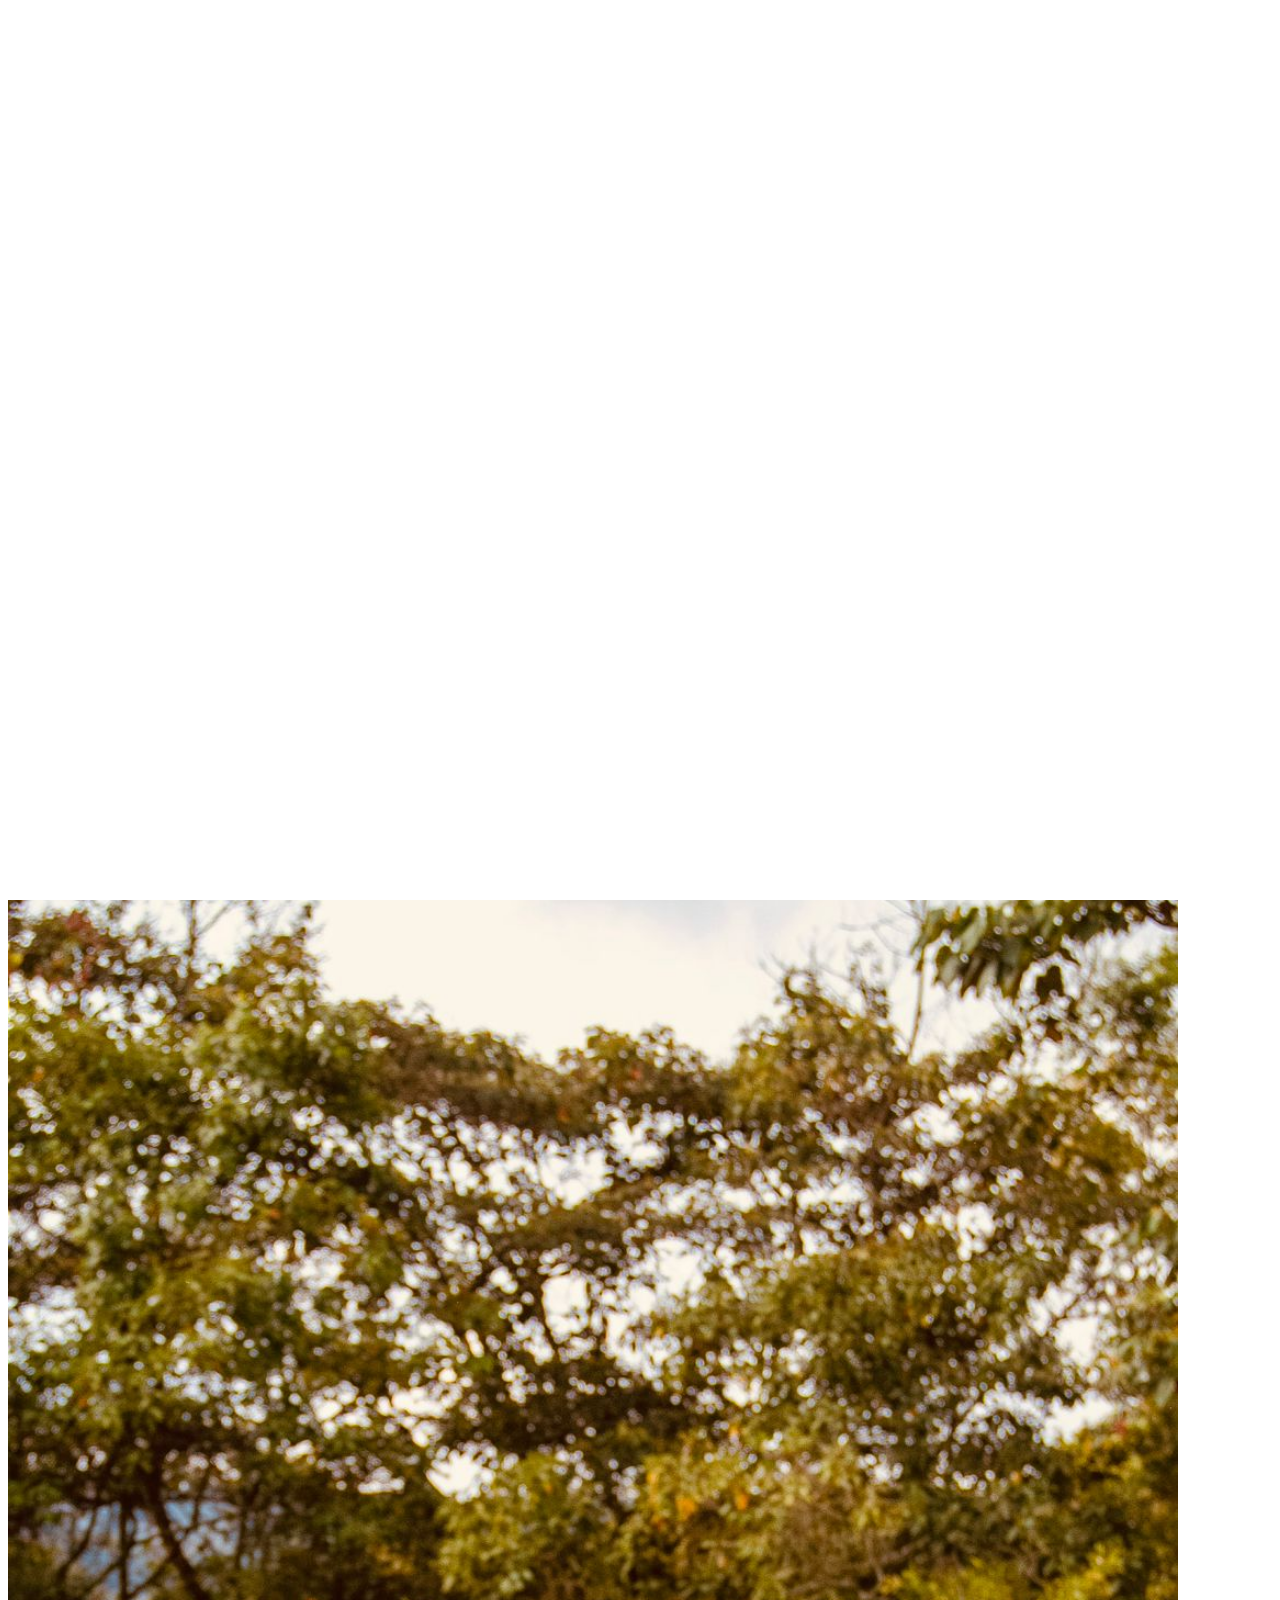
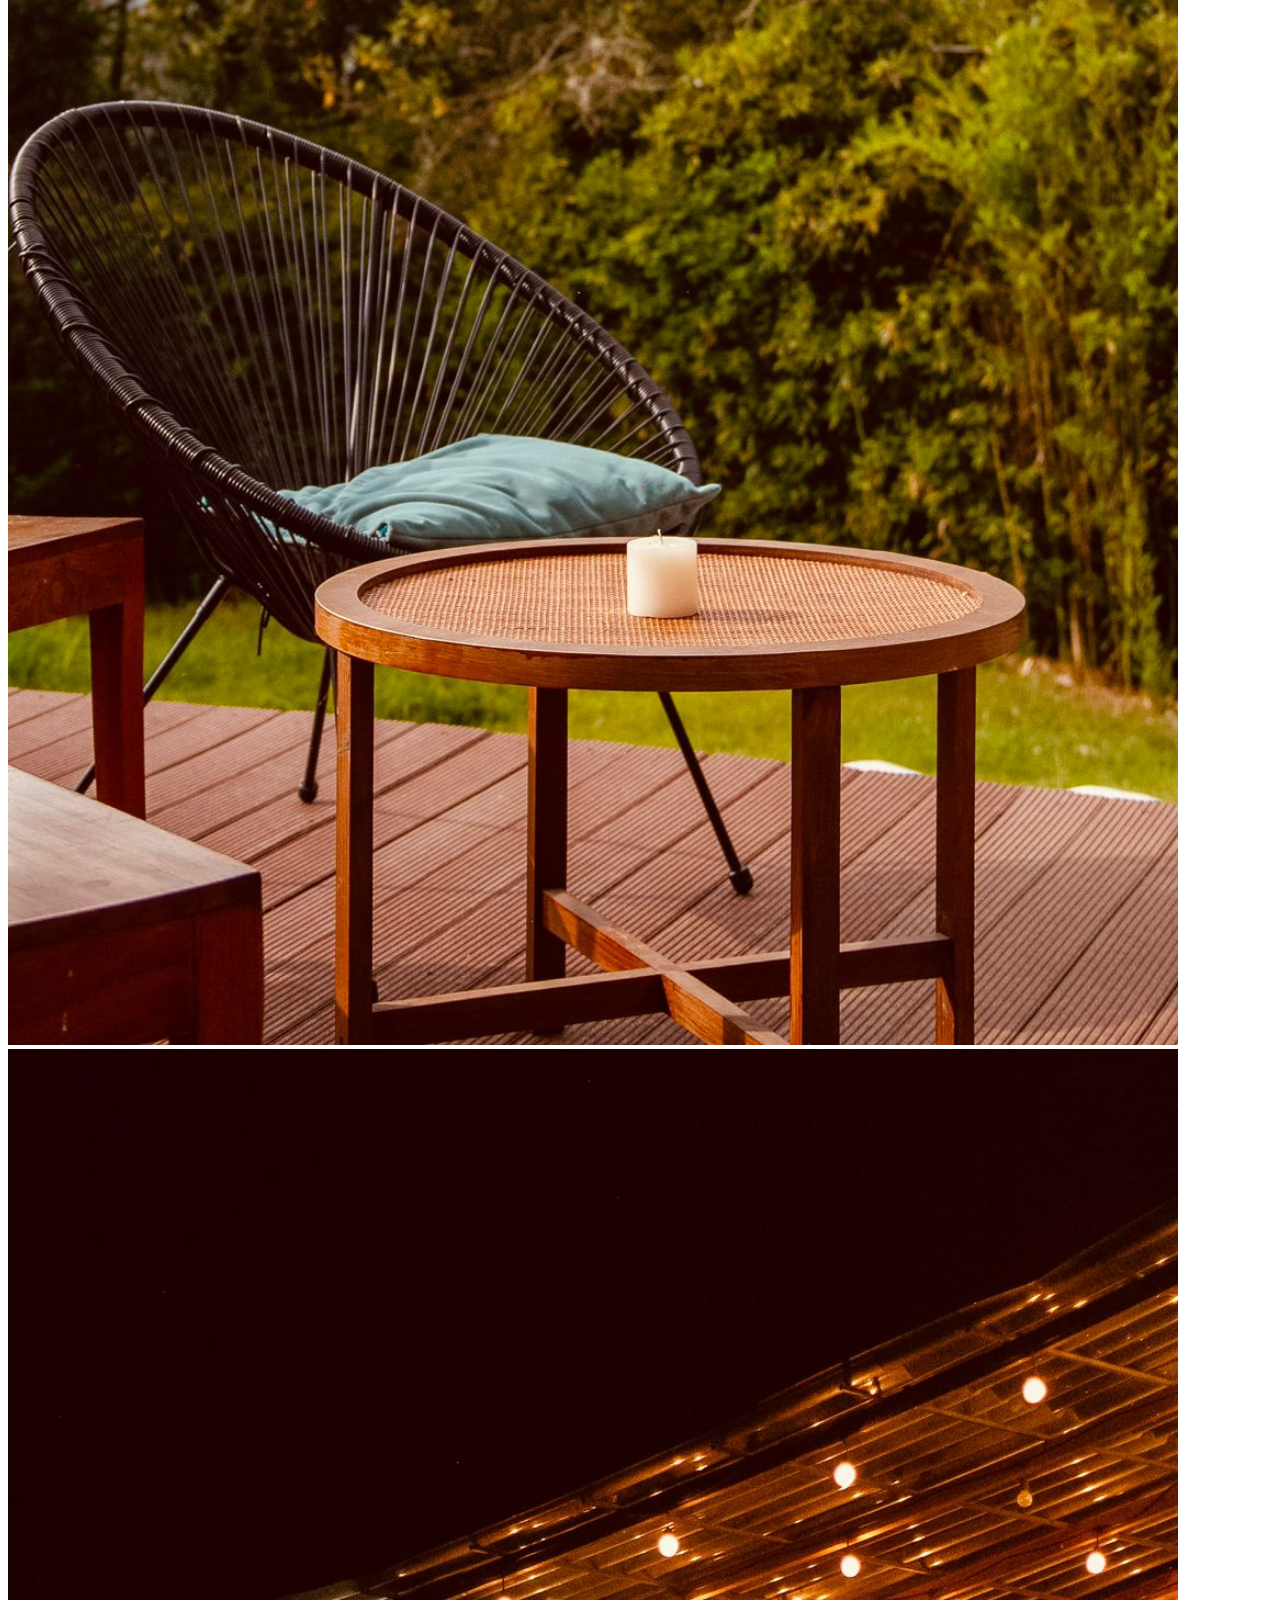
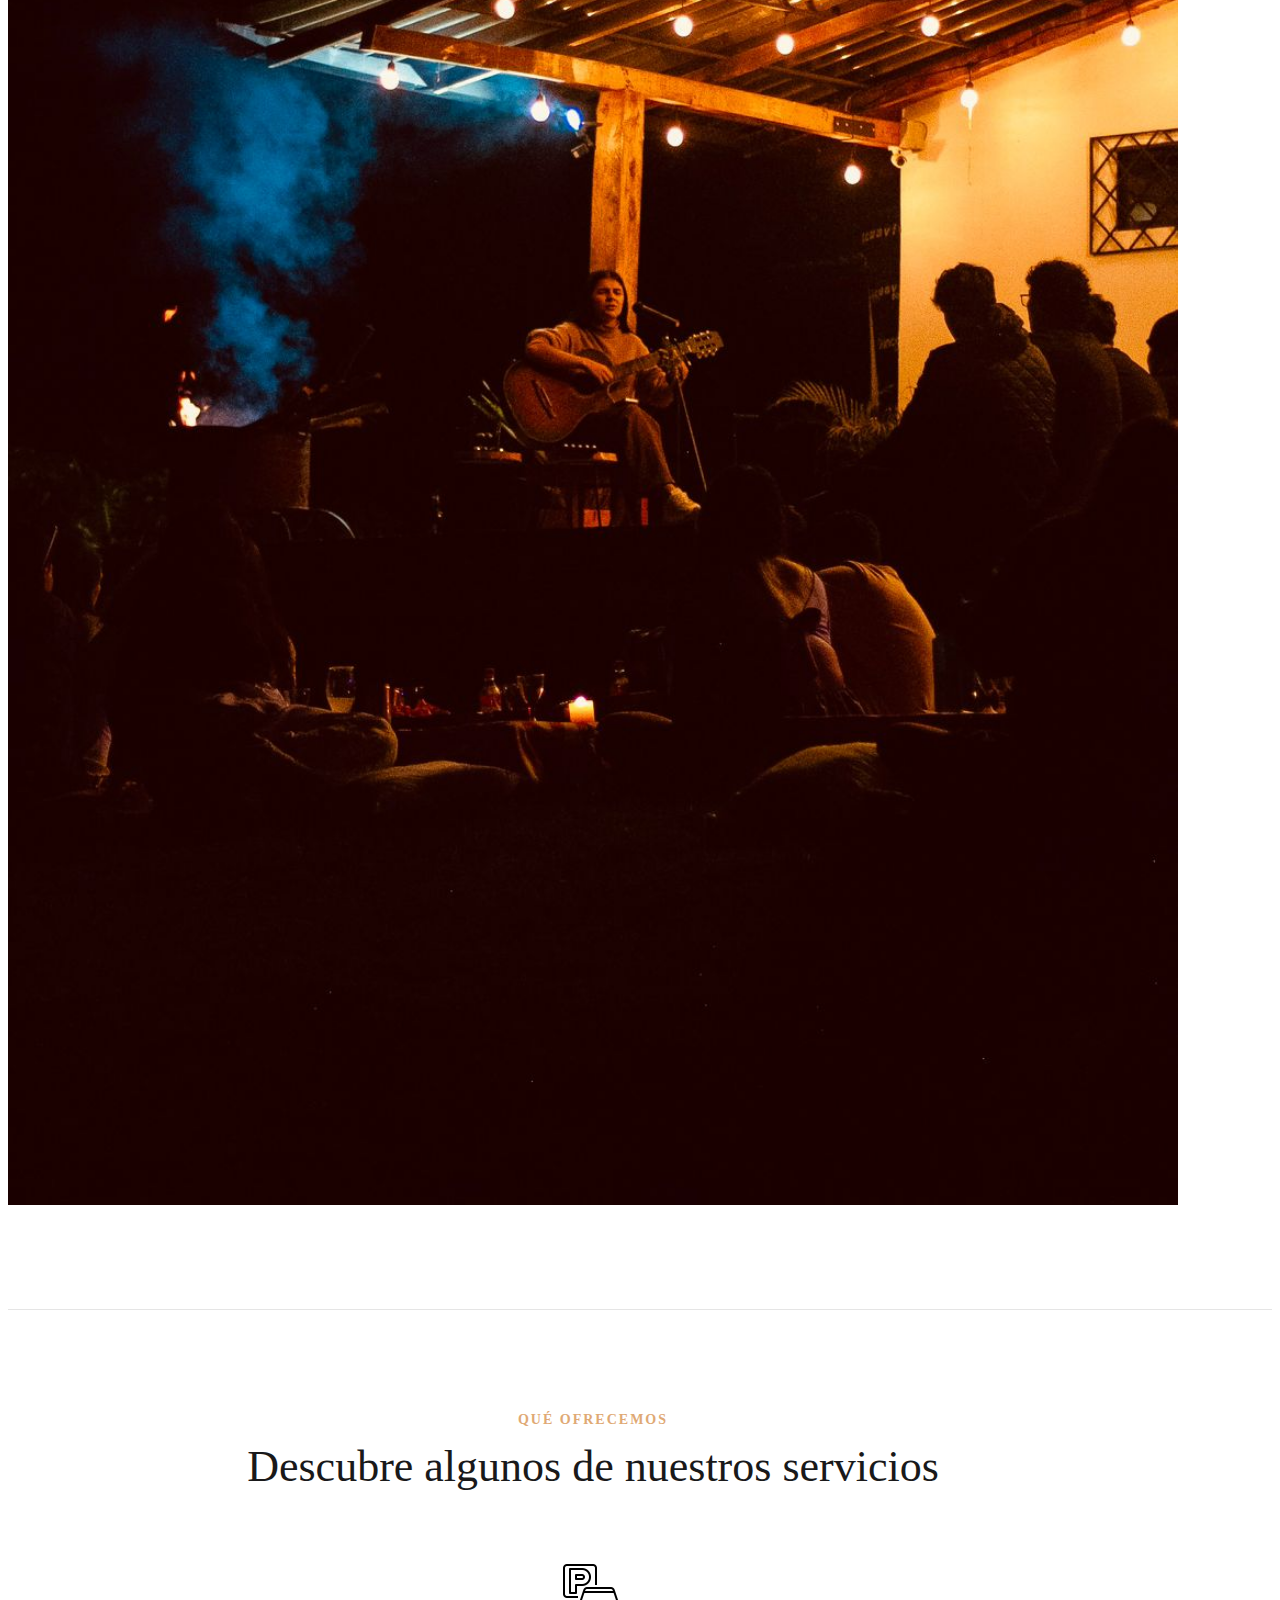
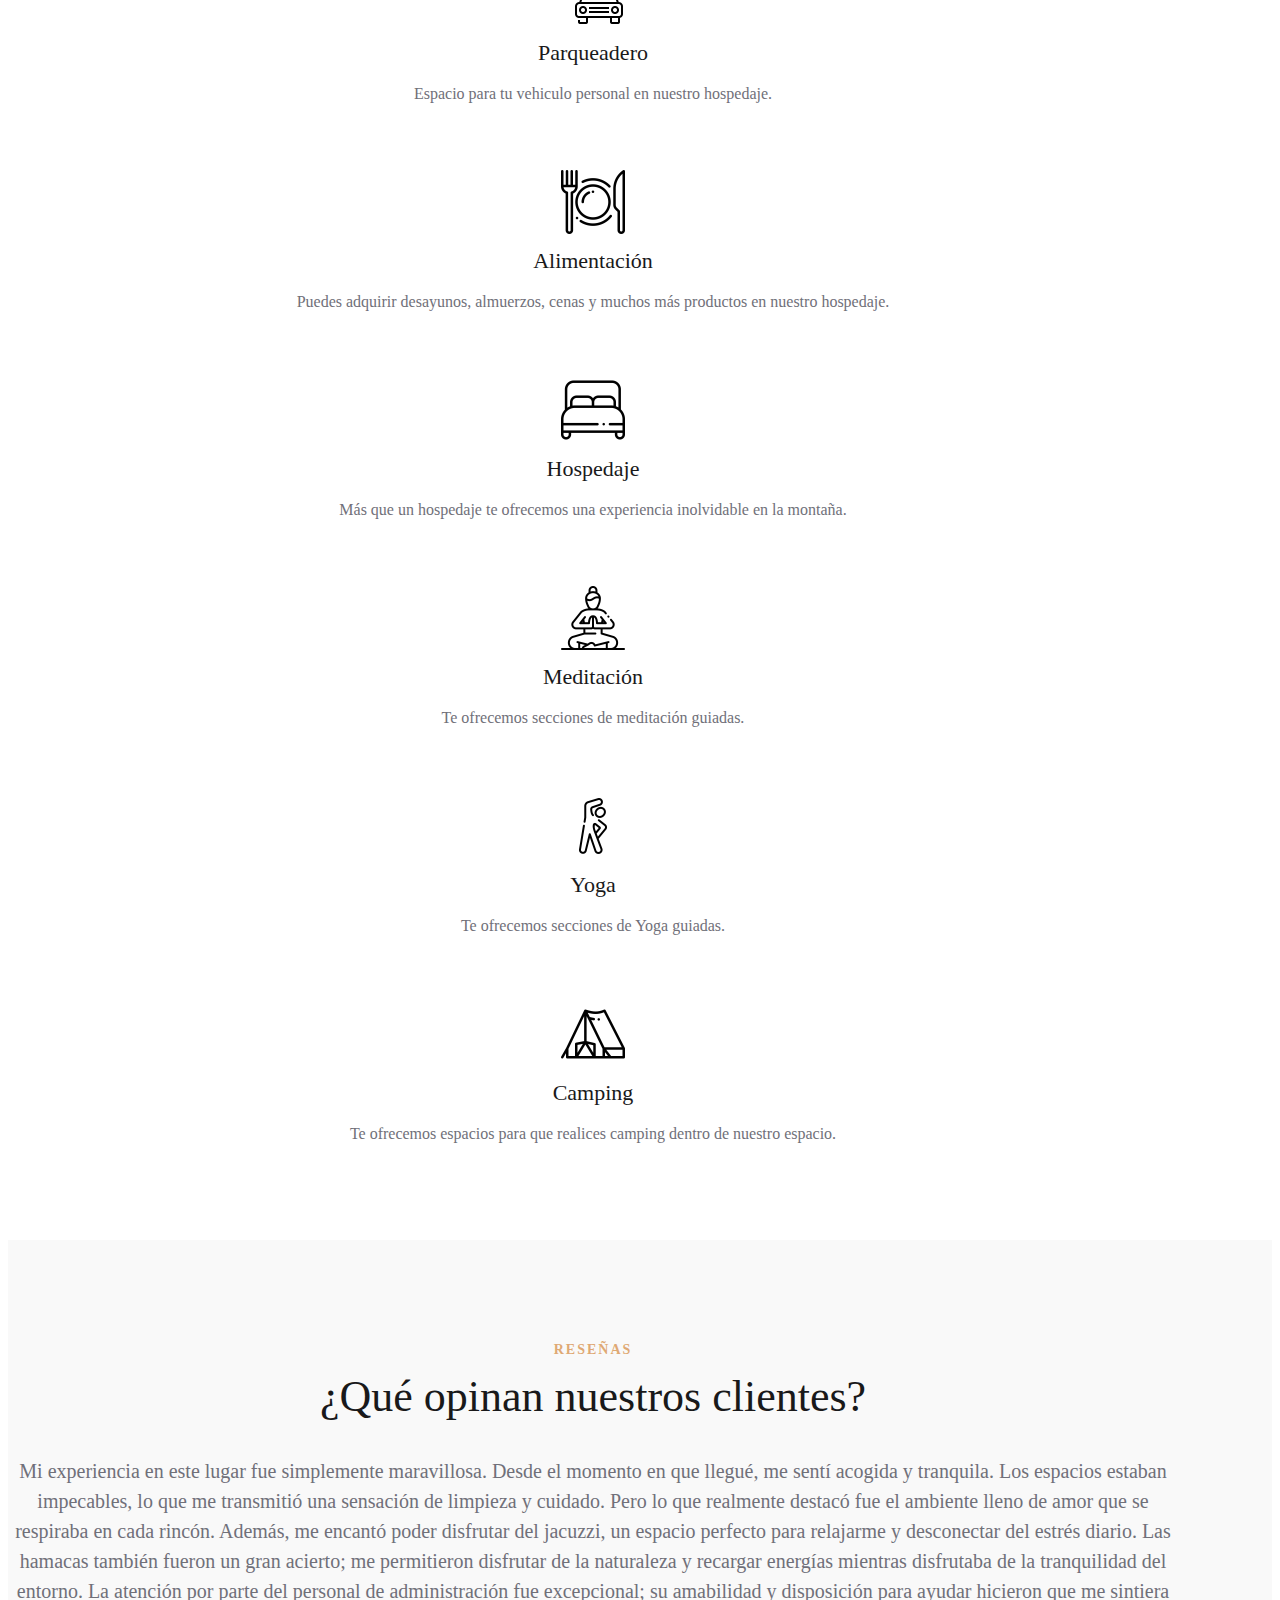
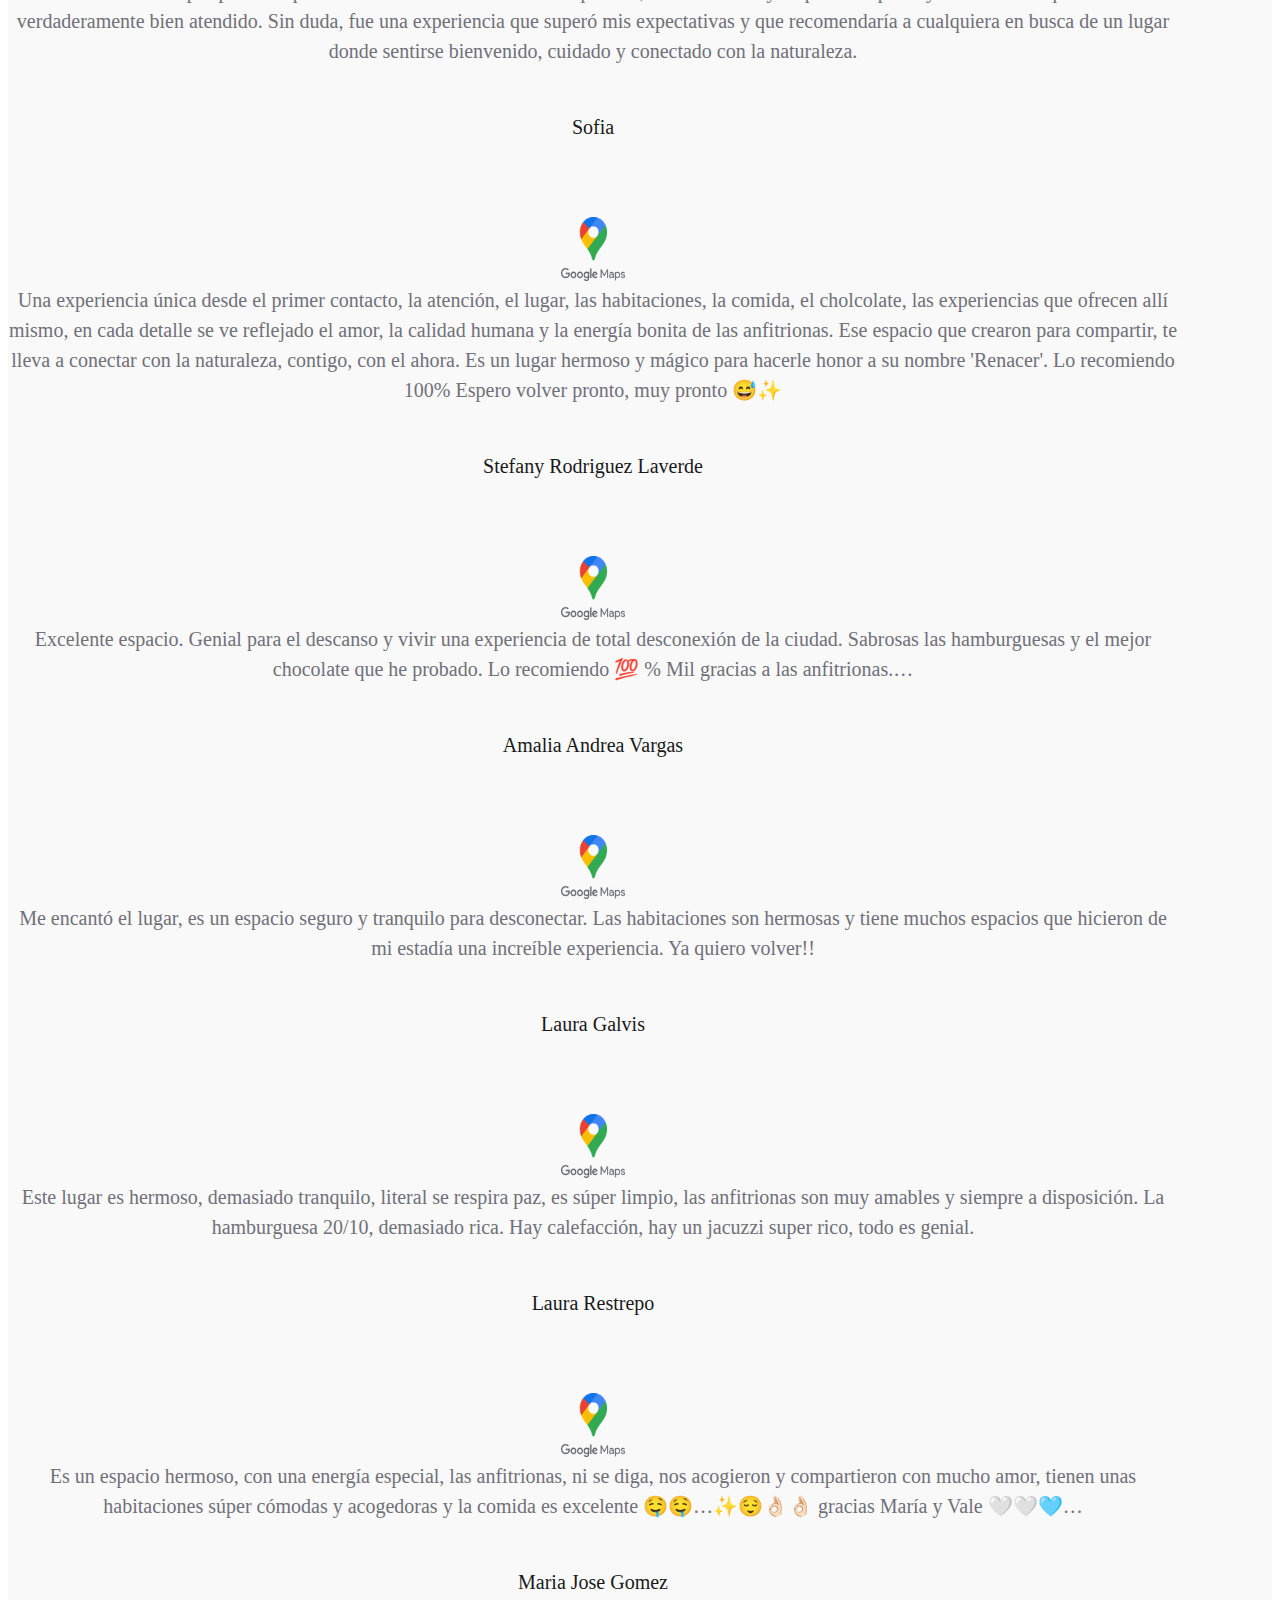
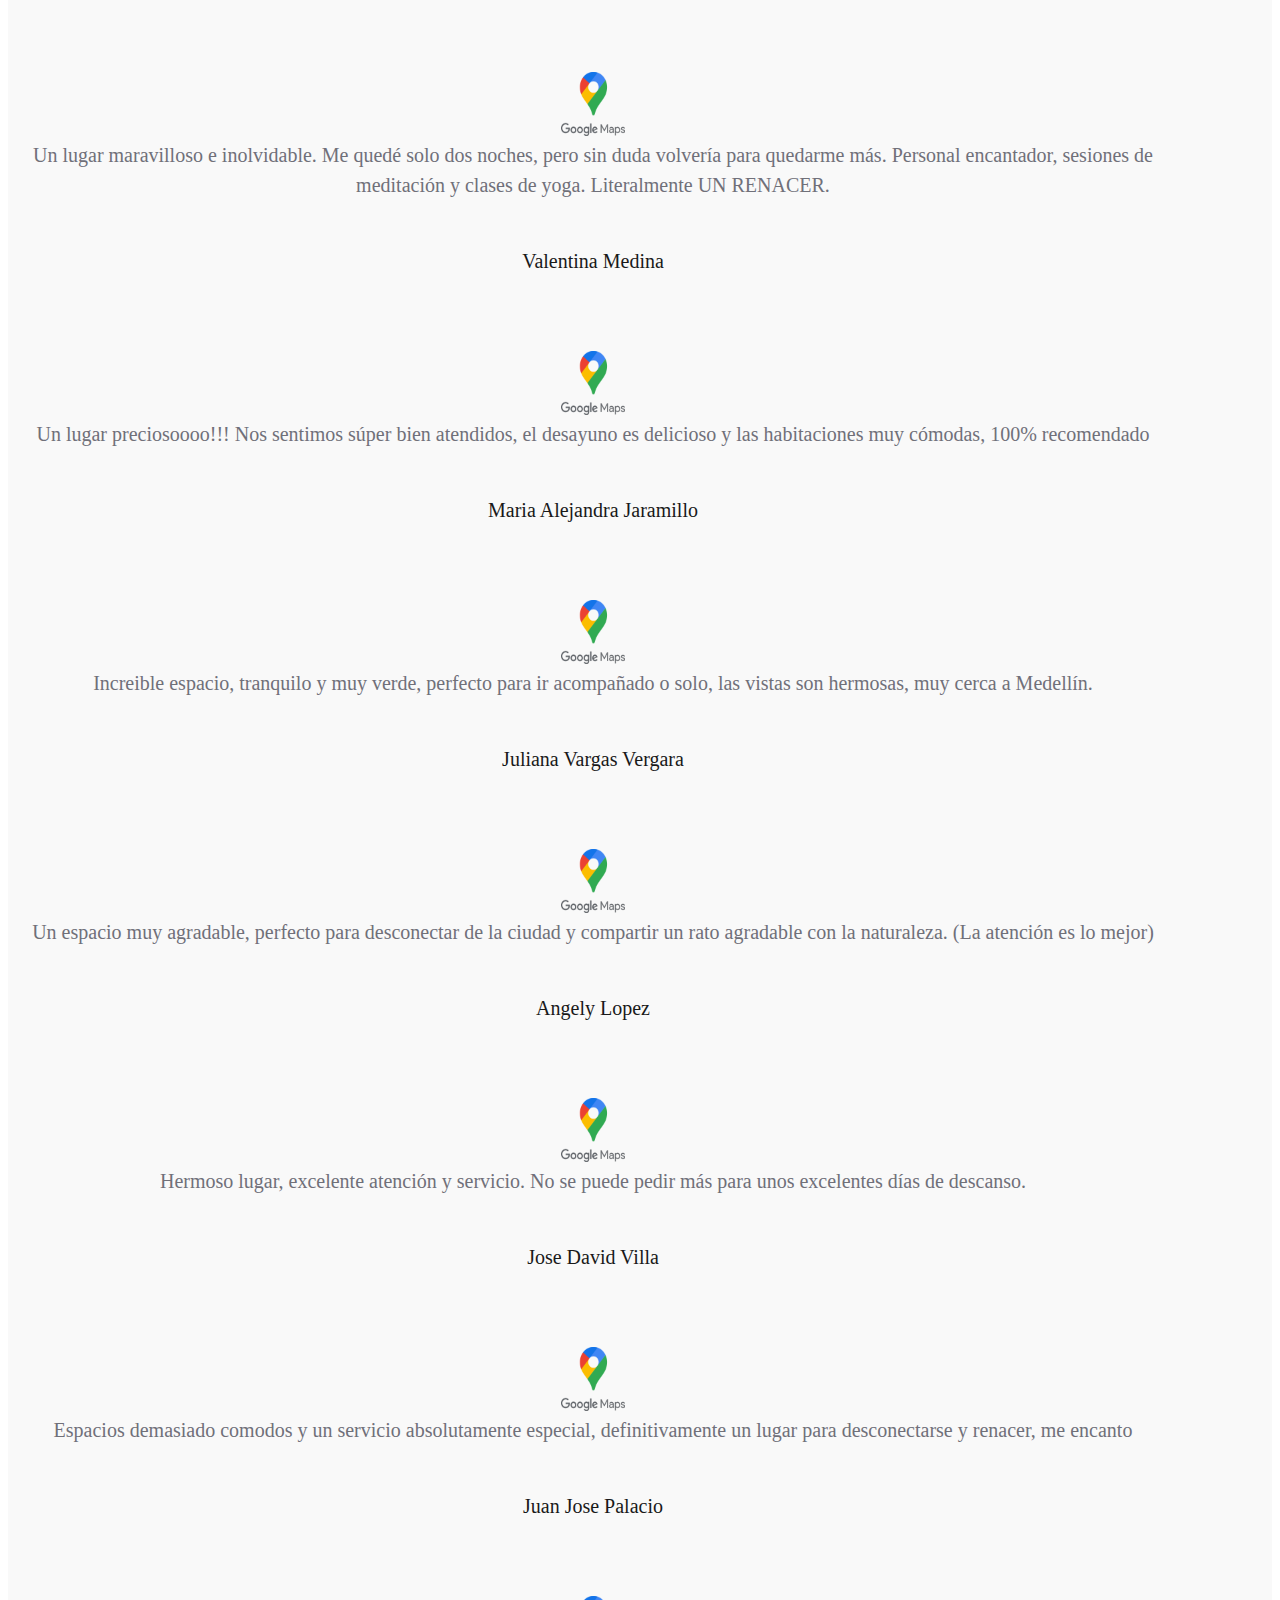
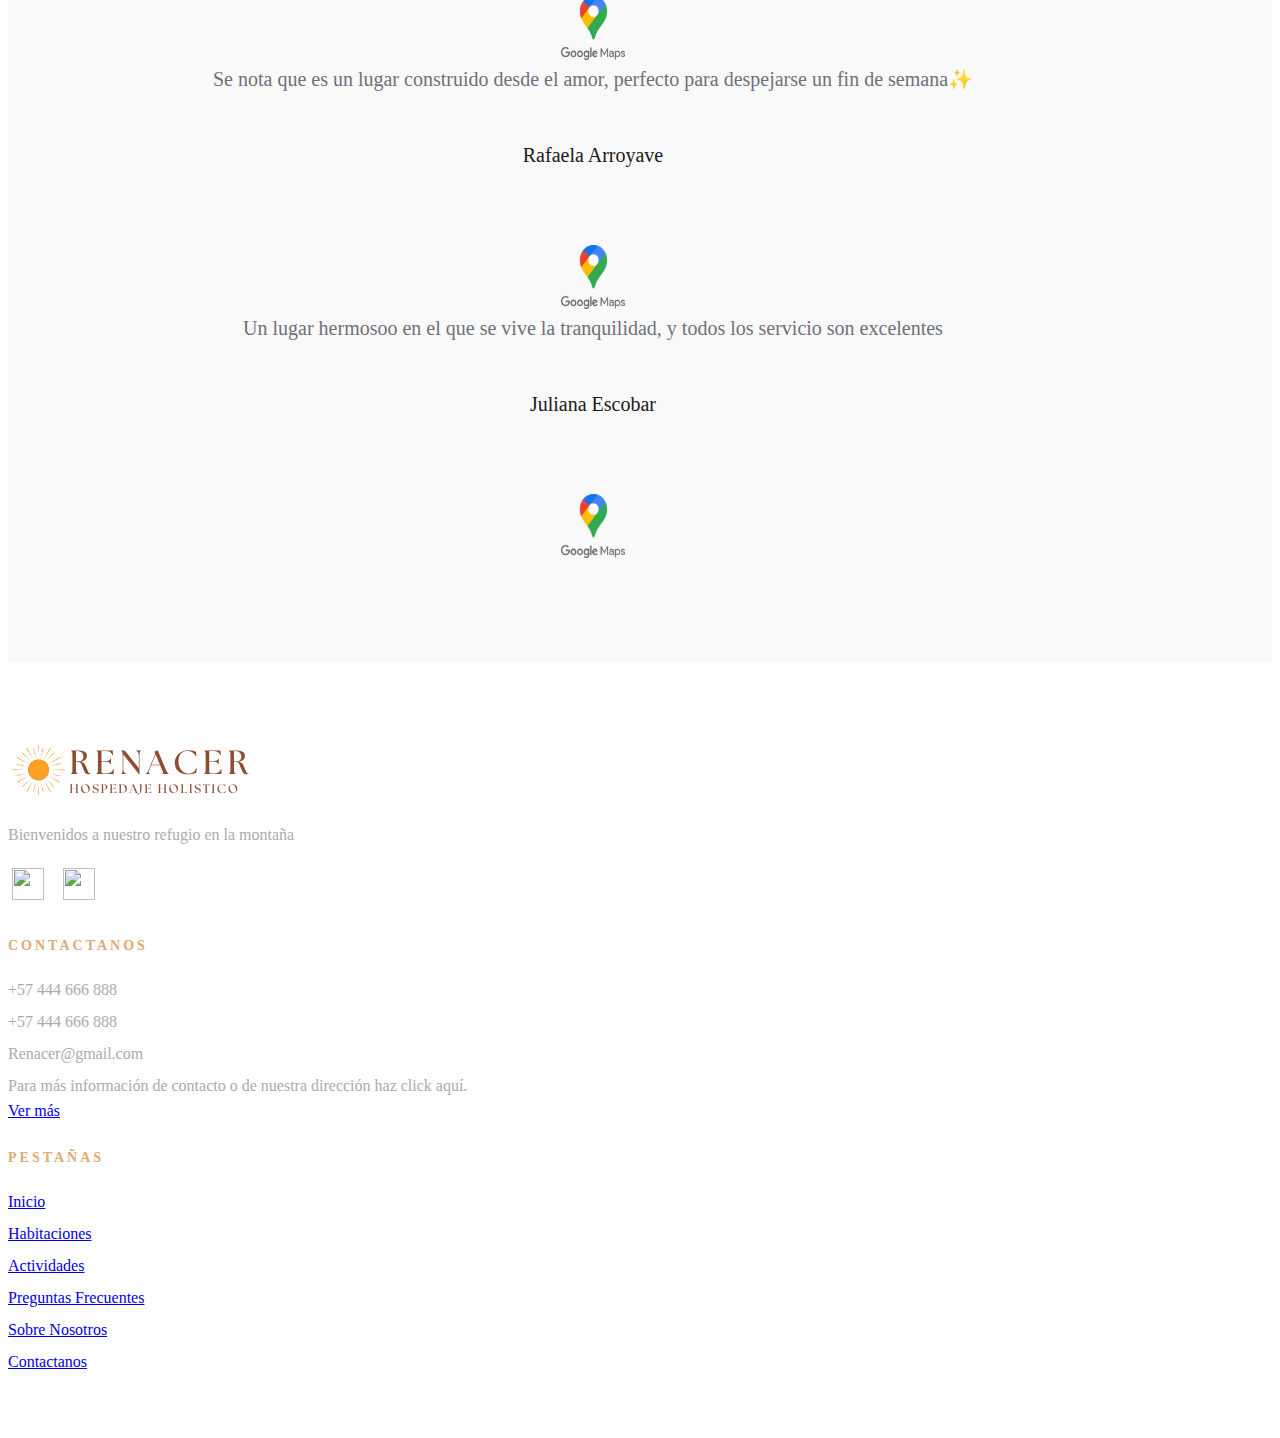
==== commit 93514bf5: "Avances generales" ====
--- a/index.html
+++ b/index.html
@@ -8,6 +8,7 @@
     <meta name="viewport" content="width=device-width, initial-scale=1.0">
     <meta http-equiv="X-UA-Compatible" content="ie=edge">
     <title>Renacer | Hospedaje Holistico</title>
+    <link rel="icon" href="assets/Logos/logo-complete.jpg" type="image/jpg">
 
     <!-- Google Font -->
     <link href="https://fonts.googleapis.com/css?family=Lora:400,700&display=swap" rel="stylesheet">
@@ -56,12 +57,6 @@
             </ul>
         </nav>
         <div id="mobile-menu-wrap"></div>
-        <div class="top-social">
-            <a href="#"><i class="fa fa-facebook"></i></a>
-            <a href="#"><i class="fa fa-twitter"></i></a>
-            <a href="#"><i class="fa fa-tripadvisor"></i></a>
-            <a href="#"><i class="fa fa-instagram"></i></a>
-        </div>
     </div>
     <!-- Offcanvas Menu Section End -->
 
@@ -73,7 +68,7 @@
                     <div class="col-lg-2">
                         <div class="logo">
                             <a href="./index.html">
-                                <img src="img/logo.png" alt="">
+                                <img src="assets/Logos/logo.png" alt="">
                             </a>
                         </div>
                     </div>
@@ -112,44 +107,14 @@
                         <h1>Bienvenidos a Renacer</h1>
                     </div>
                 </div>
-                <div class="col-xl-4 col-lg-5 offset-xl-2 offset-lg-1">
-                    <div class="booking-form">
-                        <h3>Booking Your Hotel</h3>
-                        <form action="#">
-                            <div class="check-date">
-                                <label for="date-in">Check In:</label>
-                                <input type="text" class="date-input" id="date-in">
-                                <i class="icon_calendar"></i>
-                            </div>
-                            <div class="check-date">
-                                <label for="date-out">Check Out:</label>
-                                <input type="text" class="date-input" id="date-out">
-                                <i class="icon_calendar"></i>
-                            </div>
-                            <div class="select-option">
-                                <label for="guest">Guests:</label>
-                                <select id="guest">
-                                    <option value="">2 Adults</option>
-                                    <option value="">3 Adults</option>
-                                </select>
-                            </div>
-                            <div class="select-option">
-                                <label for="room">Room:</label>
-                                <select id="room">
-                                    <option value="">1 Room</option>
-                                    <option value="">2 Room</option>
-                                </select>
-                            </div>
-                            <button type="submit">Check Availability</button>
-                        </form>
-                    </div>
-                </div>
             </div>
         </div>
         <div class="hero-slider owl-carousel">
-            <div class="hs-item set-bg" data-setbg="img/hero/hero-1.jpg"></div>
-            <div class="hs-item set-bg" data-setbg="img/hero/hero-2.jpg"></div>
-            <div class="hs-item set-bg" data-setbg="img/hero/hero-3.jpg"></div>
+            <div class="hs-item set-bg" data-setbg="assets/Exterior/Ext1.jpg"></div>
+            <div class="hs-item set-bg" data-setbg="assets/Exterior/Ext2.jpg"></div>
+            <div class="hs-item set-bg" data-setbg="assets/Exterior/Ext3.jpg"></div>
+            <div class="hs-item set-bg" data-setbg="assets/Exterior/Ext4.jpg"></div>
+            <div class="hs-item set-bg" data-setbg="assets/Exterior/Ext5.jpg"></div>
         </div>
     </section>
     <!-- Hero Section End -->
@@ -161,25 +126,23 @@
                 <div class="col-lg-6">
                     <div class="about-text">
                         <div class="section-title">
-                            <span>About Us</span>
-                            <h2>Intercontinental LA <br />Westlake Hotel</h2>
-                        </div>
-                        <p class="f-para">Sona.com is a leading online accommodation site. We’re passionate about
-                            travel. Every day, we inspire and reach millions of travelers across 90 local websites in 41
-                            languages.</p>
-                        <p class="s-para">So when it comes to booking the perfect hotel, vacation rental, resort,
-                            apartment, guest house, or tree house, we’ve got you covered.</p>
-                        <a href="#" class="primary-btn about-btn">Read More</a>
+                            <span>Un poco de nosotros</span>
+                            <h2>Renacer Hospedaje Holistico</h2>
+                        </div>
+                        <p class="f-para">Bienvenidos a nuestro Hospedaje Holistico, te prometemos una experiencia inolvidable junto los sonidos y los olores de la montaña. Te invitamos a que conozcas
+                            más acerca de nuestro proposito con cada uno de nuestros clientes y como haremos que la experiencia que te ofrecemos sea inigualable.
+                        </p>
+                        <a href="./about-us.html" class="primary-btn about-btn">Leer más</a>
                     </div>
                 </div>
                 <div class="col-lg-6">
                     <div class="about-pic">
                         <div class="row">
                             <div class="col-sm-6">
-                                <img src="img/about/about-1.jpg" alt="">
+                                <img src="assets/Imagenes/IMG-20240502-WA0023.jpg" alt="">
                             </div>
                             <div class="col-sm-6">
-                                <img src="img/about/about-2.jpg" alt="">
+                                <img src="assets/Imagenes/IMG-20240502-WA0017.jpg" alt="">
                             </div>
                         </div>
                     </div>
@@ -195,58 +158,52 @@
             <div class="row">
                 <div class="col-lg-12">
                     <div class="section-title">
-                        <span>What We Do</span>
-                        <h2>Discover Our Services</h2>
+                        <span>Qué ofrecemos</span>
+                        <h2>Descubre algunos de nuestros servicios</h2>
                     </div>
                 </div>
             </div>
             <div class="row">
                 <div class="col-lg-4 col-sm-6">
                     <div class="service-item">
-                        <i class="flaticon-036-parking"></i>
-                        <h4>Travel Plan</h4>
-                        <p>Lorem ipsum dolor sit amet, consectetur adipisicing elit, sed do eiusmod tempor incididunt ut
-                            labore et dolore magna.</p>
+                        <img src="assets/Logos/Estacionamiento.png" alt="" width="64px" height="64px">
+                        <h4>Parqueadero</h4>
+                        <p>Espacio para tu vehiculo personal en nuestro hospedaje.</p>
                     </div>
                 </div>
                 <div class="col-lg-4 col-sm-6">
                     <div class="service-item">
-                        <i class="flaticon-033-dinner"></i>
-                        <h4>Catering Service</h4>
-                        <p>Lorem ipsum dolor sit amet, consectetur adipisicing elit, sed do eiusmod tempor incididunt ut
-                            labore et dolore magna.</p>
+                        <img src="assets/Logos/Alimentacion.png" alt="" width="64px" height="64px">
+                        <h4>Alimentación</h4>
+                        <p>Puedes adquirir desayunos, almuerzos, cenas y muchos más productos en nuestro hospedaje.</p>
                     </div>
                 </div>
                 <div class="col-lg-4 col-sm-6">
                     <div class="service-item">
-                        <i class="flaticon-026-bed"></i>
-                        <h4>Babysitting</h4>
-                        <p>Lorem ipsum dolor sit amet, consectetur adipisicing elit, sed do eiusmod tempor incididunt ut
-                            labore et dolore magna.</p>
+                        <img src="assets/Logos/Cama.png" alt="" width="64px" height="64px">
+                        <h4>Hospedaje</h4>
+                        <p>Más que un hospedaje te ofrecemos una experiencia inolvidable en la montaña.</p>
                     </div>
                 </div>
                 <div class="col-lg-4 col-sm-6">
                     <div class="service-item">
-                        <i class="flaticon-024-towel"></i>
-                        <h4>Laundry</h4>
-                        <p>Lorem ipsum dolor sit amet, consectetur adipisicing elit, sed do eiusmod tempor incididunt ut
-                            labore et dolore magna.</p>
+                        <img src="assets/Logos/Meditar.png" alt="" width="64px" height="64px">
+                        <h4>Meditación</h4>
+                        <p>Te ofrecemos secciones de meditación guiadas.</p>
                     </div>
                 </div>
                 <div class="col-lg-4 col-sm-6">
                     <div class="service-item">
-                        <i class="flaticon-044-clock-1"></i>
-                        <h4>Hire Driver</h4>
-                        <p>Lorem ipsum dolor sit amet, consectetur adipisicing elit, sed do eiusmod tempor incididunt ut
-                            labore et dolore magna.</p>
+                        <img src="assets/Logos/Yoga.png" alt="" width="64px" height="64px">
+                        <h4>Yoga</h4>
+                        <p>Te ofrecemos secciones de Yoga guiadas.</p>
                     </div>
                 </div>
                 <div class="col-lg-4 col-sm-6">
                     <div class="service-item">
-                        <i class="flaticon-012-cocktail"></i>
-                        <h4>Bar & Drink</h4>
-                        <p>Lorem ipsum dolor sit amet, consectetur adipisicing elit, sed do eiusmod tempor incididunt ut
-                            labore et dolore magna.</p>
+                        <img src="assets/Logos/Camping.png" alt="" width="64px" height="64px">
+                        <h4>Camping</h4>
+                        <p>Te ofrecemos espacios para que realices camping dentro de nuestro espacio.</p>
                     </div>
                 </div>
             </div>
@@ -260,8 +217,8 @@
             <div class="row">
                 <div class="col-lg-12">
                     <div class="section-title">
-                        <span>Testimonials</span>
-                        <h2>What Customers Say?</h2>
+                        <span>Reseñas</span>
+                        <h2>¿Qué opinan nuestros clientes?</h2>
                     </div>
                 </div>
             </div>
@@ -269,38 +226,217 @@
                 <div class="col-lg-8 offset-lg-2">
                     <div class="testimonial-slider owl-carousel">
                         <div class="ts-item">
-                            <p>After a construction project took longer than expected, my husband, my daughter and I
-                                needed a place to stay for a few nights. As a Chicago resident, we know a lot about our
-                                city, neighborhood and the types of housing options available and absolutely love our
-                                vacation at Sona Hotel.</p>
-                            <div class="ti-author">
-                                <div class="rating">
-                                    <i class="icon_star"></i>
-                                    <i class="icon_star"></i>
-                                    <i class="icon_star"></i>
-                                    <i class="icon_star"></i>
-                                    <i class="icon_star-half_alt"></i>
-                                </div>
-                                <h5> - Alexander Vasquez</h5>
-                            </div>
-                            <img src="img/testimonial-logo.png" alt="">
-                        </div>
-                        <div class="ts-item">
-                            <p>After a construction project took longer than expected, my husband, my daughter and I
-                                needed a place to stay for a few nights. As a Chicago resident, we know a lot about our
-                                city, neighborhood and the types of housing options available and absolutely love our
-                                vacation at Sona Hotel.</p>
-                            <div class="ti-author">
-                                <div class="rating">
-                                    <i class="icon_star"></i>
-                                    <i class="icon_star"></i>
-                                    <i class="icon_star"></i>
-                                    <i class="icon_star"></i>
-                                    <i class="icon_star-half_alt"></i>
-                                </div>
-                                <h5> - Alexander Vasquez</h5>
-                            </div>
-                            <img src="img/testimonial-logo.png" alt="">
+                            <p>Mi experiencia en este lugar fue simplemente maravillosa. Desde el momento en que llegué, me sentí acogida y tranquila. Los espacios estaban impecables, lo que me transmitió una sensación de limpieza y cuidado. Pero lo que realmente destacó fue el ambiente lleno de amor que se respiraba en cada rincón. Además, me encantó poder disfrutar del jacuzzi, un espacio perfecto para relajarme y desconectar del estrés diario. Las hamacas también fueron un gran acierto; me permitieron disfrutar de la naturaleza y recargar energías mientras disfrutaba de la tranquilidad del entorno. La atención por parte del personal de administración fue excepcional; su amabilidad y disposición para ayudar hicieron que me sintiera verdaderamente bien atendido. Sin duda, fue una experiencia que superó mis expectativas y que recomendaría a cualquiera en busca de un lugar donde sentirse bienvenido, cuidado y conectado con la naturaleza.</p>
+                            <div class="ti-author">
+                                <h5>Sofia</h5>
+                                <br>
+                                <div class="rating">
+                                    <i class="icon_star"></i>
+                                    <i class="icon_star"></i>
+                                    <i class="icon_star"></i>
+                                    <i class="icon_star"></i>
+                                    <i class="icon_star"></i>
+                                </div>
+                            </div>
+                            <img src="assets/Logos/Google_Maps_Logo_2020.svg.png" alt="" width="64px" height="64px">
+                        </div>
+                        <div class="ts-item">
+                            <p>Una experiencia única desde el primer contacto, la atención, el lugar, las habitaciones, la comida, el cholcolate, las experiencias que ofrecen allí mismo, en cada detalle se ve reflejado el amor, la calidad humana y la energía bonita de las anfitrionas. Ese espacio que crearon para compartir, te lleva a conectar con la naturaleza, contigo, con el ahora. Es un lugar hermoso y mágico para hacerle honor a su nombre 'Renacer'.
+                                Lo recomiendo 100%
+                                Espero volver pronto, muy pronto 😅✨️</p>
+                            <div class="ti-author">
+                                <h5>Stefany Rodriguez Laverde</h5>
+                                <br>
+                                <div class="rating">
+                                    <i class="icon_star"></i>
+                                    <i class="icon_star"></i>
+                                    <i class="icon_star"></i>
+                                    <i class="icon_star"></i>
+                                    <i class="icon_star"></i>
+                                </div>
+                            </div>
+                            <img src="assets/Logos/Google_Maps_Logo_2020.svg.png" alt="" width="64px" height="64px">
+                        </div>
+                        <div class="ts-item">
+                            <p>Excelente espacio. Genial para el descanso y vivir una experiencia de total desconexión de la ciudad. Sabrosas las hamburguesas y el mejor chocolate que he probado. Lo recomiendo 💯 %
+                                Mil gracias a las anfitrionas.…</p>
+                            <div class="ti-author">
+                                <h5>Amalia Andrea Vargas</h5>
+                                <br>
+                                <div class="rating">
+                                    <i class="icon_star"></i>
+                                    <i class="icon_star"></i>
+                                    <i class="icon_star"></i>
+                                    <i class="icon_star"></i>
+                                    <i class="icon_star"></i>
+                                </div>
+                            </div>
+                            <img src="assets/Logos/Google_Maps_Logo_2020.svg.png" alt="" width="64px" height="64px">
+                        </div>
+                        <div class="ts-item">
+                            <p>Me encantó el lugar, es un espacio seguro y tranquilo para desconectar. Las habitaciones son hermosas y tiene muchos espacios que hicieron de mi estadía una increíble experiencia. Ya quiero volver!!</p>
+                            <div class="ti-author">
+                                <h5>Laura Galvis</h5>
+                                <br>
+                                <div class="rating">
+                                    <i class="icon_star"></i>
+                                    <i class="icon_star"></i>
+                                    <i class="icon_star"></i>
+                                    <i class="icon_star"></i>
+                                    <i class="icon_star"></i>
+                                </div>
+                            </div>
+                            <img src="assets/Logos/Google_Maps_Logo_2020.svg.png" alt="" width="64px" height="64px">
+                        </div>
+                        <div class="ts-item">
+                            <p>Este lugar es hermoso, demasiado tranquilo, literal se respira paz, es súper limpio, las anfitrionas son muy amables y siempre a disposición. La hamburguesa 20/10, demasiado rica. Hay calefacción, hay un jacuzzi super rico, todo es genial.</p>
+                            <div class="ti-author">
+                                <h5>Laura Restrepo</h5>
+                                <br>
+                                <div class="rating">
+                                    <i class="icon_star"></i>
+                                    <i class="icon_star"></i>
+                                    <i class="icon_star"></i>
+                                    <i class="icon_star"></i>
+                                    <i class="icon_star"></i>
+                                </div>
+                            </div>
+                            <img src="assets/Logos/Google_Maps_Logo_2020.svg.png" alt="" width="64px" height="64px">
+                        </div>
+                        <div class="ts-item">
+                            <p>Es un espacio hermoso, con una energía especial, las anfitrionas, ni se diga, nos acogieron y compartieron con mucho amor, tienen unas habitaciones súper cómodas y acogedoras y la comida es excelente 🤤🤤…✨😌👌🏻👌🏻 gracias María y Vale 🤍🤍🩵…</p>
+                            <div class="ti-author">
+                                <h5>Maria Jose Gomez</h5>
+                                <br>
+                                <div class="rating">
+                                    <i class="icon_star"></i>
+                                    <i class="icon_star"></i>
+                                    <i class="icon_star"></i>
+                                    <i class="icon_star"></i>
+                                    <i class="icon_star"></i>
+                                </div>
+                            </div>
+                            <img src="assets/Logos/Google_Maps_Logo_2020.svg.png" alt="" width="64px" height="64px">
+                        </div>
+                        <div class="ts-item">
+                            <p>Un lugar maravilloso e inolvidable. Me quedé solo dos noches, pero sin duda volvería para quedarme más. Personal encantador, sesiones de meditación y clases de yoga. Literalmente UN RENACER.</p>
+                            <div class="ti-author">
+                                <h5>Valentina Medina</h5>
+                                <br>
+                                <div class="rating">
+                                    <i class="icon_star"></i>
+                                    <i class="icon_star"></i>
+                                    <i class="icon_star"></i>
+                                    <i class="icon_star"></i>
+                                    <i class="icon_star"></i>
+                                </div>
+                            </div>
+                            <img src="assets/Logos/Google_Maps_Logo_2020.svg.png" alt="" width="64px" height="64px">
+                        </div>
+                        <div class="ts-item">
+                            <p>Un lugar preciosoooo!!! Nos sentimos súper bien atendidos, el desayuno es delicioso y las habitaciones muy cómodas, 100% recomendado</p>
+                            <div class="ti-author">
+                                <h5>Maria Alejandra Jaramillo</h5>
+                                <br>
+                                <div class="rating">
+                                    <i class="icon_star"></i>
+                                    <i class="icon_star"></i>
+                                    <i class="icon_star"></i>
+                                    <i class="icon_star"></i>
+                                    <i class="icon_star"></i>
+                                </div>
+                            </div>
+                            <img src="assets/Logos/Google_Maps_Logo_2020.svg.png" alt="" width="64px" height="64px">
+                        </div>
+                        <div class="ts-item">
+                            <p>Increible espacio, tranquilo y muy verde, perfecto para ir acompañado o solo, las vistas son hermosas, muy cerca a Medellín.</p>
+                            <div class="ti-author">
+                                <h5>Juliana Vargas Vergara</h5>
+                                <br>
+                                <div class="rating">
+                                    <i class="icon_star"></i>
+                                    <i class="icon_star"></i>
+                                    <i class="icon_star"></i>
+                                    <i class="icon_star"></i>
+                                    <i class="icon_star"></i>
+                                </div>
+                            </div>
+                            <img src="assets/Logos/Google_Maps_Logo_2020.svg.png" alt="" width="64px" height="64px">
+                        </div>
+                        <div class="ts-item">
+                            <p>Un espacio muy agradable, perfecto para desconectar de la ciudad y compartir un rato agradable con la naturaleza. (La atención es lo mejor)</p>
+                            <div class="ti-author">
+                                <h5>Angely Lopez</h5>
+                                <br>
+                                <div class="rating">
+                                    <i class="icon_star"></i>
+                                    <i class="icon_star"></i>
+                                    <i class="icon_star"></i>
+                                    <i class="icon_star"></i>
+                                    <i class="icon_star"></i>
+                                </div>
+                            </div>
+                            <img src="assets/Logos/Google_Maps_Logo_2020.svg.png" alt="" width="64px" height="64px">
+                        </div>
+                        <div class="ts-item">
+                            <p>Hermoso lugar, excelente atención y servicio. No se puede pedir más para unos excelentes días de descanso.</p>
+                            <div class="ti-author">
+                                <h5>Jose David Villa</h5>
+                                <br>
+                                <div class="rating">
+                                    <i class="icon_star"></i>
+                                    <i class="icon_star"></i>
+                                    <i class="icon_star"></i>
+                                    <i class="icon_star"></i>
+                                    <i class="icon_star"></i>
+                                </div>
+                            </div>
+                            <img src="assets/Logos/Google_Maps_Logo_2020.svg.png" alt="" width="64px" height="64px">
+                        </div>
+                        <div class="ts-item">
+                            <p>Espacios demasiado comodos y un servicio absolutamente especial, definitivamente un lugar para desconectarse y renacer, me encanto</p>
+                            <div class="ti-author">
+                                <h5>Juan Jose Palacio</h5>
+                                <br>
+                                <div class="rating">
+                                    <i class="icon_star"></i>
+                                    <i class="icon_star"></i>
+                                    <i class="icon_star"></i>
+                                    <i class="icon_star"></i>
+                                    <i class="icon_star"></i>
+                                </div>
+                            </div>
+                            <img src="assets/Logos/Google_Maps_Logo_2020.svg.png" alt="" width="64px" height="64px">
+                        </div>
+                        <div class="ts-item">
+                            <p>Se nota que es un lugar construido desde el amor, perfecto para despejarse un fin de semana✨</p>
+                            <div class="ti-author">
+                                <h5>Rafaela Arroyave</h5>
+                                <br>
+                                <div class="rating">
+                                    <i class="icon_star"></i>
+                                    <i class="icon_star"></i>
+                                    <i class="icon_star"></i>
+                                    <i class="icon_star"></i>
+                                    <i class="icon_star"></i>
+                                </div>
+                            </div>
+                            <img src="assets/Logos/Google_Maps_Logo_2020.svg.png" alt="" width="64px" height="64px">
+                        </div>
+                        <div class="ts-item">
+                            <p>Un lugar hermosoo en el que se vive la tranquilidad,  y todos los servicio son excelentes</p>
+                            <div class="ti-author">
+                                <h5>Juliana Escobar</h5>
+                                <br>
+                                <div class="rating">
+                                    <i class="icon_star"></i>
+                                    <i class="icon_star"></i>
+                                    <i class="icon_star"></i>
+                                    <i class="icon_star"></i>
+                                    <i class="icon_star"></i>
+                                </div>
+                            </div>
+                            <img src="assets/Logos/Google_Maps_Logo_2020.svg.png" alt="" width="64px" height="64px">
                         </div>
                     </div>
                 </div>
@@ -318,36 +454,39 @@
                         <div class="ft-about">
                             <div class="logo">
                                 <a href="#">
-                                    <img src="img/footer-logo.png" alt="">
+                                    <img src="assets/Logos/logo.png" alt="">
                                 </a>
                             </div>
-                            <p>We inspire and reach millions of travelers<br /> across 90 local websites</p>
-                            <div class="fa-social">
-                                <a href="#"><i class="fa fa-facebook"></i></a>
-                                <a href="#"><i class="fa fa-twitter"></i></a>
-                                <a href="#"><i class="fa fa-tripadvisor"></i></a>
-                                <a href="#"><i class="fa fa-instagram"></i></a>
-                                <a href="#"><i class="fa fa-youtube-play"></i></a>
+                            <p>Bienvenidos a nuestro refugio en la montaña</p>
+                            <div class="logos-redes">
+                                <a href="hola"><img src="/Renacer/assets/Logos/instagramB&W.png" alt="" width="32px" height="32px"></a>
+                                <a href="hola"><img src="/Renacer/assets/Logos/whatsappB&W.png" alt="" width="32px" height="32px"></a>
                             </div>
                         </div>
                     </div>
                     <div class="col-lg-3 offset-lg-1">
                         <div class="ft-contact">
-                            <h6>Contact Us</h6>
+                            <h6>Contactanos</h6>
                             <ul>
-                                <li>(12) 345 67890</li>
-                                <li>info.colorlib@gmail.com</li>
-                                <li>856 Cordia Extension Apt. 356, Lake, United State</li>
+                                <li>+57 444 666 888</li>
+                                <li>+57 444 666 888</li>
+                                <li>Renacer@gmail.com</li>
+                                <li>Para más información de contacto o de nuestra dirección haz click aquí. 
+                                </li>
+                                <a href="./contact.html">Ver más</a>
                             </ul>
                         </div>
                     </div>
                     <div class="col-lg-3 offset-lg-1">
                         <div class="ft-contact">
-                            <h6>Contact Us</h6>
+                            <h6>Pestañas</h6>
                             <ul>
-                                <li>(12) 345 67890</li>
-                                <li>info.colorlib@gmail.com</li>
-                                <li>856 Cordia Extension Apt. 356, Lake, United State</li>
+                                <li><a href="./index.html">Inicio</a>
+                                <li><a href="./rooms.html">Habitaciones</a>
+                                <li><a href="./actividades.html">Actividades</a></li>
+                                <li><a href="./preguntas.html">Preguntas Frecuentes</a></li>
+                                <li><a href="./about-us.html">Sobre Nosotros</a></li>
+                                <li><a href="./contact.html">Contactanos</a></li>
                             </ul>
                         </div>
                     </div>
@@ -356,17 +495,6 @@
         </div>
     </footer>
     <!-- Footer Section End -->
-
-    <!-- Search model Begin -->
-    <div class="search-model">
-        <div class="h-100 d-flex align-items-center justify-content-center">
-            <div class="search-close-switch"><i class="icon_close"></i></div>
-            <form class="search-model-form">
-                <input type="text" id="search-input" placeholder="Search here.....">
-            </form>
-        </div>
-    </div>
-    <!-- Search model end -->
 
     <!-- Js Plugins -->
     <script src="js/jquery-3.3.1.min.js"></script>
@@ -377,4 +505,5 @@
     <script src="js/jquery.slicknav.js"></script>
     <script src="js/owl.carousel.min.js"></script>
     <script src="js/main.js"></script>
-</body>+</body>
+</html>--- a/css/style.css
+++ b/css/style.css
@@ -511,7 +511,7 @@
 	padding-top: 145px;
 }
 .hero-text h1 {
-	font-size: 80px;
+	font-size: 70px;
 	line-height: 90px;
 	color: #ffffff;
 	margin-bottom: 16px;
@@ -865,7 +865,7 @@
 -----------------------*/
 
 .footer-section {
-	background: #222736;
+	background: #ffffff;
 }
 .footer-section .footer-text {
 	padding: 80px 0 30px;
@@ -902,6 +902,27 @@
 	background: #dfa974;
 	border-color: #dfa974;
 }
+
+.footer-section .footer-text .ft-about .logos-redes a {
+	display: inline-block;
+	height: 40px;
+	width: 40px;
+	font-size: 16px;
+	line-height: 40px;
+	text-align: center;
+	color: #ffffff;
+	border-radius: 50%;
+	-webkit-transition: all 0.3s;
+	-o-transition: all 0.3s;
+	transition: all 0.3s;
+	margin-right: 7px;
+}
+
+.footer-section .footer-text .ft-about .logos-redes a:hover {
+	background: #ffffff;
+	border-color: #222736;
+}
+
 .footer-section .footer-text .ft-contact {
 	margin-bottom: 30px;
 }
